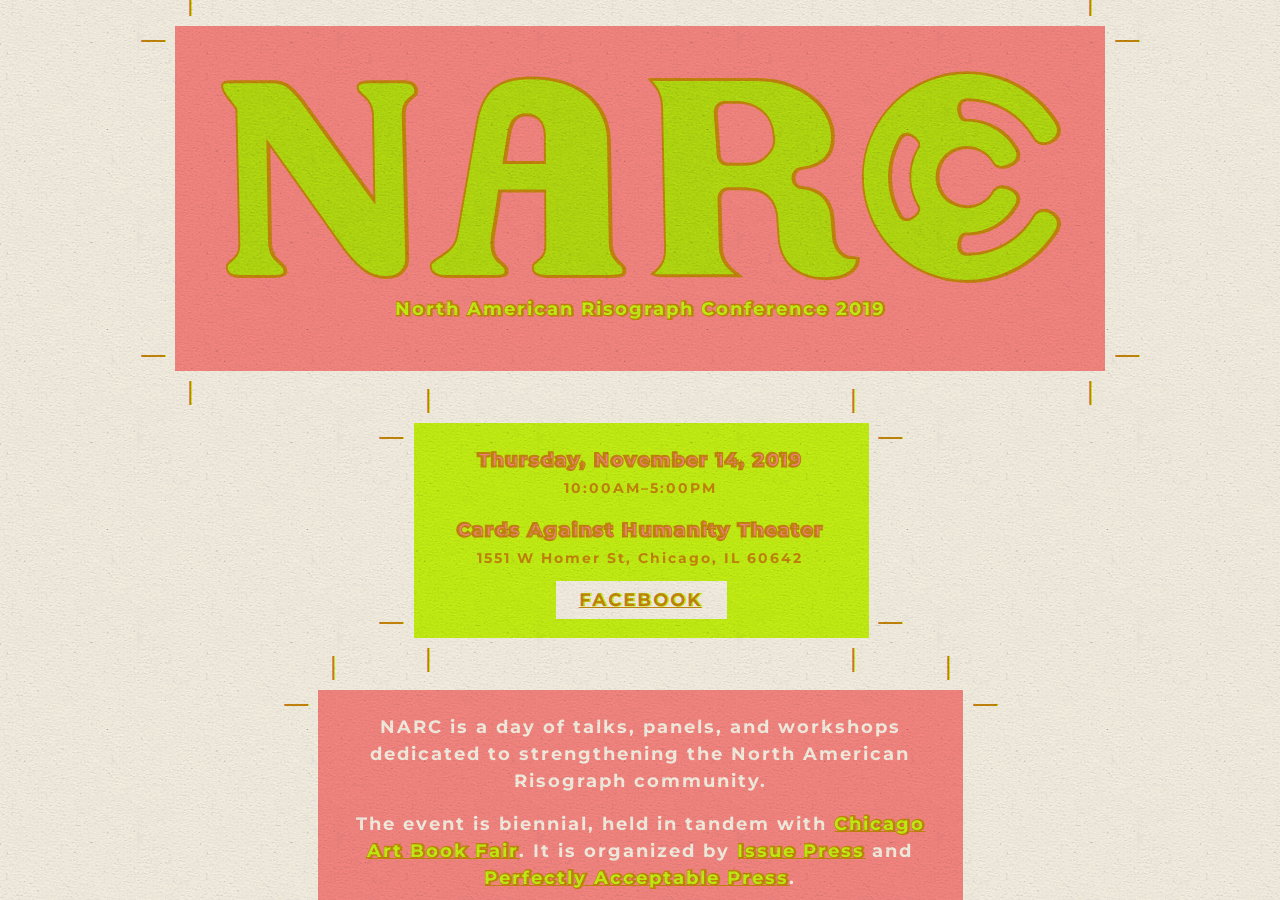
==== 2019/index.html @ 23b57535 "remove layer label" ====
<!DOCTYPE html>
<html lang="en">
  <head>

     <!-- Global site tag (gtag.js) - Google Analytics -->
    <script async src="https://www.googletagmanager.com/gtag/js?id=UA-108216337-1"></script>
    <script   src="https://code.jquery.com/jquery-3.4.1.slim.min.js"   integrity="sha256-pasqAKBDmFT4eHoN2ndd6lN370kFiGUFyTiUHWhU7k8="   crossorigin="anonymous"></script>
    <script>
      window.dataLayer = window.dataLayer || [];
      function gtag(){dataLayer.push(arguments);}
      gtag('js', new Date());

      gtag('config', 'UA-108216337-1');


      $(document).ready(function(){
        function moveYellow() {

            var leftPos = Math.floor(Math.random() * 4 - 2);
            var topPos = Math.floor(Math.random() *  4 - 2);

            $(".layer.yellow").css({ left: leftPos, top: topPos });
            // $(".layer.yellow .container").css({'transform' : 'rotate('+ ((topPos / leftPos) * .05)+'deg)'});

        };

        moveYellow();
        setInterval(moveYellow, 3500);

      });


    </script>


    <!-- Required meta tags -->
    <meta charset="utf-8">
    <meta name="viewport" content="width=device-width, initial-scale=1, shrink-to-fit=no">

    <title>NARC - North American Risograph Conference</title>
    <meta property="og:title" content="NARC - North American Risograph Conference 2019" />
    <meta property="og:type" content="website" />
    <meta property="og:url" content="http://risograph.org/" />
    <meta property="og:image" content="http://risograph.org/images/narc_fb_2019.jpg" />
    <meta property="og:description" content="NARC is a day of talks, panels, and workshops dedicated to strengthening the North American Risograph community." />
    <meta name="twitter:card" content="summary_large_image">
    <meta name="twitter:title" content="NARC - North American Risograph Conference 2019">
    <meta name="twitter:description" content="NARC is a day of talks, panels, and workshops dedicated to strengthening the North American Risograph community.">
    <meta name="twitter:image" content="http://risograph.org/images/narc_fb_2019.jpg">


    <link rel="icon" href="/favicon.ico" type="image/x-icon">
    <!-- Bootstrap CSS -->
    <link rel="stylesheet" href="https://maxcdn.bootstrapcdn.com/bootstrap/4.0.0-beta/css/bootstrap.min.css" integrity="sha384-/Y6pD6FV/Vv2HJnA6t+vslU6fwYXjCFtcEpHbNJ0lyAFsXTsjBbfaDjzALeQsN6M" crossorigin="anonymous">

    <link href="https://fonts.googleapis.com/css?family=Montserrat:400,800&display=swap" rel="stylesheet">

    <link rel="stylesheet" href="css/narc.css" />
  </head>
  <body>
    <div class="background">

      <div id="move" class="yellow layer text-yellow">
        <div class="container">

          <div class="row">
            <div class="box col-12 col-md-10 logo text-yellow text-stroke">
              <div class="inside text-yellow">
                <svg version="1.1" id="Layer_1" xmlns="http://www.w3.org/2000/svg" xmlns:xlink="http://www.w3.org/1999/xlink" x="0px" y="0px" viewBox="0 0 213.12 52.63" style="enable-background:new 0 0 213.12 52.63;" xml:space="preserve">
                  <title>NARC</title>
                    <g>
                      <path stroke-width="1.5" stroke-linecap="round" d="M157.68,46.17c-0.82-0.72-1.42-1.72-1.78-2.98c-0.12-0.41-0.2-0.94-0.28-1.69l-0.01-0.07l-0.31-4.04
                        c-0.07-1.01-0.2-1.84-0.38-2.46c-0.45-1.59-1.24-2.83-2.41-3.79c-1.19-0.98-2.81-1.57-4.82-1.74c-1.35-0.12-2.39-1.3-2.42-2.76
                        c-0.03-1.46,0.97-2.69,2.31-2.87c2.73-0.36,4.78-1.23,6.1-2.59c1.19-1.22,1.74-2.97,1.68-5.35c-0.02-0.91-0.16-1.82-0.41-2.73
                        c-0.58-2.05-1.71-3.93-3.35-5.59c-1.71-1.74-3.91-3.13-6.53-4.15c-2.67-1.04-5.66-1.57-8.88-1.57h-25.82c-0.24,0-0.45,0-0.64,0.01
                        c0.46,0.55,0.86,1.05,1.18,1.5c0.5,0.69,0.88,1.51,1.14,2.44c0.26,0.92,0.39,1.88,0.4,2.87l0.75,35.57
                        c0.07,1.83-0.19,3.26-0.81,4.36c-0.49,0.87-1.2,1.68-2.1,2.41c0.32,0.13,0.82,0.24,1.59,0.24h18.73c0.02,0,0.04,0,0.06,0
                        c-0.72-0.58-1.34-1.15-1.86-1.7c-0.82-0.88-1.42-1.94-1.77-3.16c-0.22-0.76-0.32-1.43-0.32-2.05l-0.36-12.41
                        c-0.02-0.76,0.25-1.51,0.74-2.05c0.49-0.55,1.18-0.86,1.89-0.86h3.34c2.21,0,4.55,0.38,5.91,1.16c1.58,0.92,2.68,2.4,3.25,4.39
                        c0.29,1,0.44,2.01,0.44,2.98l0.27,3.97c0.06,1.09,0.22,2.12,0.49,3.05c0.68,2.37,1.94,4.14,3.85,5.4c2.03,1.34,4.12,2.02,7,2.02
                        c2.28,0,4.09-0.32,5.39-0.95c1.14-0.55,1.92-1.19,2.32-1.9c0.33-0.58,0.47-1.12,0.45-1.67c-0.2-0.04-0.49-0.07-0.91-0.07
                        C159.64,47.34,158.55,46.93,157.68,46.17z M139.34,20.91c-1.37,1.68-3.49,2.53-6.27,2.53h-4.26c-1.4,0-2.55-1.17-2.63-2.67
                        l-0.78-10.9c-0.04-0.77,0.22-1.54,0.72-2.1c0.5-0.56,1.2-0.89,1.92-0.89h3.24c4.14,0,8.09,2.27,9.26,6.38
                        c0.24,0.86,0.42,1.99,0.54,3.47c0,0.04,0.01-1.59,0.01-1.55C141.25,18.79,140.68,19.27,139.34,20.91z" />
                      </g>
                      <g>
                      <path stroke-width="1.5" stroke-linecap="round" d="M45.89,2.37h-8.15c-1.58,0-2.33,0.19-2.68,0.35c-0.27,0.12-0.42,0.27-0.41,0.69l0,0.02l0,0.02c0,0,0,0.11,0.1,0.41
                        c0.04,0.14,0.23,0.54,1.08,1.28c0.56,0.48,1.04,0.96,1.43,1.43C37.67,7.1,38,7.75,38.23,8.51c0.16,0.52,0.26,1.14,0.33,1.92l0,0.03
                        l0,0.03l0.35,20.42l0.05,2.48l-1.52-1.93L19.82,7.08c-1.45-1.8-2.68-3.07-3.66-3.76c-0.9-0.63-2.07-0.95-3.49-0.95H1.6
                        c-1.15,0-1.44,0.29-1.51,0.38C-0.06,2.96,0.04,3.4,0.11,3.64c0.2,0.66,0.67,1.46,1.4,2.38l1.96,2.52l0.17,0.22l0.01,0.28
                        l0.77,34.18c0,1.35-0.2,2.34-0.61,3.04c-0.38,0.65-0.93,1.24-1.62,1.76c-0.48,0.38-0.72,0.65-0.84,0.8
                        c-0.09,0.12-0.14,0.35-0.14,0.65c0,0.02,0.01,0.15,0.12,0.52c0.1,0.34,0.41,1.38,2.87,1.38h8.15c1.58,0,2.33-0.19,2.68-0.35
                        c0.27-0.12,0.42-0.27,0.41-0.7l0-0.02l0-0.02c0,0,0-0.11-0.1-0.42c-0.04-0.13-0.23-0.53-1.08-1.28c-0.56-0.47-1.04-0.96-1.43-1.43
                        c-0.42-0.52-0.75-1.16-0.98-1.93c-0.17-0.56-0.28-1.22-0.34-1.94l0-0.02l0-0.02l-0.39-24.14l-0.04-2.53l1.53,1.99l18.57,26.07
                        c1.84,2.41,3.58,4.21,5.18,5.35c1.53,1.09,3.22,1.64,5.04,1.64c1.96,0,3.33-0.5,4.06-1.49c0.79-1.06,1.15-1.12,1.09-3.96
                        l-0.88-35.66c0-1.36,0.2-2.35,0.61-3.05c0.38-0.65,0.93-1.24,1.62-1.76c0.47-0.38,0.72-0.65,0.84-0.8
                        c0.09-0.12,0.14-0.35,0.14-0.65c0-0.02-0.01-0.15-0.12-0.52C48.65,3.41,48.34,2.37,45.89,2.37z" />
                      </g>
                      <g>
                      <path stroke-width="1.5" stroke-linecap="round" d="M189.7,6.23c0.04,0,0.09,0,0.13,0c0.08,0,0.15-0.01,0.23-0.01c3.53,0,7,0.92,10.02,2.67c1.52,0.88,2.93,1.96,4.19,3.22
                        c0.17,0.17,0.35,0.36,0.57,0.61c1,1.09,1.87,2.27,2.6,3.52l0,0.01l0,0.01c0.47,0.75,1.31,1.2,2.24,1.2c0.64,0,1.3-0.21,1.91-0.62
                        c1.44-0.96,1.87-2.23,1.25-3.67c-0.49-1.13-2.56-3.82-4.18-5.44c-4.97-4.97-11.57-7.7-18.6-7.7c-14.5,0-26.3,11.8-26.3,26.3
                        c0,14.5,11.8,26.3,26.3,26.3c7.03,0,13.63-2.74,18.6-7.7c1.62-1.62,3.69-4.31,4.18-5.44c0.63-1.44,0.2-2.71-1.25-3.67
                        c-0.6-0.4-1.26-0.62-1.91-0.62c-0.93,0-1.77,0.45-2.24,1.2l0,0.01l0,0.01c-0.73,1.25-1.6,2.43-2.59,3.51
                        c-0.23,0.26-0.41,0.45-0.58,0.62c-1.26,1.26-2.67,2.34-4.19,3.22c-3.02,1.75-6.49,2.67-10.02,2.67c-0.08,0-0.15,0-0.23-0.01
                        c-0.04,0-0.09,0-0.13,0c-0.73-0.13-2.31-0.69-2.04-3.13c0.28-2.51,1.58-2.78,2.12-2.78h0.07l0.01,0c0.06,0,0.11,0,0.17,0
                        c5.05,0,9.76-2.7,12.28-7.05c0.01-0.01,0.01-0.02,0.02-0.03c0.02-0.04,0.05-0.09,0.07-0.14l0.01-0.01l0.05-0.11
                        c0.23-0.48,0.85-2.13-1.04-3.2c-0.92-0.52-1.75-0.78-2.46-0.78c-0.88,0-1.58,0.39-2.02,1.14c-1.42,2.44-4.09,3.95-6.96,3.95
                        c-1.38,0-2.73-0.36-3.92-1.05c-1.84-1.06-3.16-2.78-3.71-4.84c-0.18-0.65-0.27-1.35-0.27-2.06c0-0.71,0.09-1.41,0.27-2.06
                        c0.55-2.06,1.87-3.78,3.71-4.84c1.18-0.68,2.54-1.05,3.92-1.05c2.87,0,5.54,1.51,6.96,3.95c0.44,0.74,1.13,1.14,2.02,1.14
                        c0.71,0,1.54-0.26,2.46-0.78c1.89-1.06,1.28-2.72,1.04-3.2l-0.05-0.11l-0.01-0.01c-0.02-0.05-0.05-0.09-0.08-0.14
                        c0-0.01-0.01-0.02-0.02-0.03c-2.53-4.35-7.23-7.05-12.28-7.05c-0.07,0-0.13,0-0.19,0c-0.02,0-0.03,0-0.05,0
                        c-0.55,0-1.84-0.27-2.13-2.78C187.38,6.91,188.97,6.36,189.7,6.23z M176.36,29.98c0.36,1.36,0.92,2.66,1.66,3.84
                        c0.24,0.58,0.35,1.72-1.44,3.04c-0.65,0.48-1.29,0.73-1.88,0.73c-1.11,0-1.79-0.84-1.91-1c-1.86-3.11-2.84-6.66-2.84-10.29
                        c0-3.62,0.98-7.18,2.84-10.29c0.11-0.15,0.8-1,1.91-1c0.6,0,1.23,0.24,1.88,0.73c1.79,1.32,1.68,2.47,1.44,3.04
                        c-0.74,1.19-1.3,2.48-1.66,3.84c-0.32,1.19-0.48,2.43-0.49,3.67C175.88,27.56,176.04,28.79,176.36,29.98z" />
                      </g>
                      <g>
                      <path stroke-width="1.5" stroke-linecap="round" d="M101.09,48.71l-0.08-0.06l-0.06-0.08c-0.02-0.02-0.11-0.13-0.4-0.41c-0.28-0.26-0.57-0.61-0.88-1.05
                        c-0.32-0.46-0.57-0.99-0.76-1.65c-0.22-0.74-0.33-1.49-0.33-2.23l-0.44-25.86c0-1.6-0.23-3.15-0.68-4.64
                        c-1.06-3.53-3.24-6.33-6.47-8.32c-3.28-2.02-7.43-3.04-12.34-3.04c-4.31,0-7.51,0.92-9.53,2.72c-2.03,1.81-3.41,4.84-4.1,8.99
                        l-4.88,28.09c-0.28,1.49-0.82,2.66-1.6,3.51c-0.74,0.8-1.75,1.58-3.1,2.4c-0.91,0.52-1.55,0.99-1.92,1.4
                        c-0.09,0.1-0.33,0.37-0.1,1.13c0.15,0.5,0.49,0.91,1.04,1.23c0.6,0.35,1.4,0.53,2.4,0.53h12.37c1.58,0,2.22-0.21,2.45-0.33
                        c0.12-0.06,0.33-0.17,0.31-0.76c-0.03-0.28-0.09-0.5-0.2-0.65c-0.11-0.15-0.36-0.43-0.88-0.88c-0.56-0.44-1.02-0.87-1.37-1.3
                        c-0.38-0.47-0.69-1.07-0.9-1.78c-0.36-1.2-0.39-2.77-0.08-4.79l0.72-4.35l0.12-0.71l0.88-5.92l0.06-0.38h12.22l0,0.38l0.04,5.92
                        l0,0.84l0.02,6.55c0.04,1.43-0.15,2.47-0.57,3.18c-0.39,0.66-0.97,1.25-1.72,1.78c-0.36,0.27-0.62,0.5-0.79,0.68
                        c-0.09,0.1-0.12,0.3-0.13,0.44l0,0.02l0,0.02c-0.03,0.24-0.01,0.45,0.04,0.64c0.12,0.39,0.4,0.7,0.88,0.94
                        c0.56,0.29,1.3,0.44,2.21,0.44h16.51c1.58,0,2.3-0.18,2.63-0.34c0.24-0.11,0.39-0.27,0.38-0.69c-0.02-0.44-0.05-0.56-0.05-0.57
                        C101.94,49.58,101.73,49.2,101.09,48.71z M71.38,22.97l1.17-7.34c0.33-2.01,0.85-3.4,1.61-4.24c0.8-0.89,1.93-1.34,3.36-1.34
                        c1.12,0,2.1,0.3,2.9,0.88c0.82,0.59,1.41,1.47,1.75,2.61c0.22,0.74,0.33,1.47,0.31,2.17l0.03,7.26H71.38z" />
                    </g>
               </svg>
               <br/>
               <p class="text-yellow text-stroke pt-3 mb-0">North American Risograph Conference 2019</p>
             </div>
            </div>
          </div>

          <div class="row">
            <div class="box bg-yellow text-white text-stroke small-stroke col-12 col-md-5">
              <div class="inside">
                <p>
                  Thursday, <span class="no-wrap">November 14,</span> 2019<br/>
                  <span class="small text-yellow">10:00AM–5:00PM</span>
                </p>
                <p>
                  Cards Against Humanity Theater<br/>
                  <span class="small text-yellow">1551 W Homer St, <span class="no-wrap">Chicago, IL 60642</span></span>
                </p>
                <p>
                  <a href="https://www.facebook.com/events/473247786643678/" class="block bg-white text-yellow py-2 px-4 mb-2">FACEBOOK</a>
                </p>
              </div>
            </div>
          </div>

          <div class="row">
            <div class="box text-white col-12 col-md-7">
              <div class="inside">
                <p>
                  NARC is a day of talks, panels, and workshops dedicated to strengthening the North American Risograph community.
                </p>
                <p>
                  The event is biennial, held in tandem with <a href="http://cabf.no-coast.org/" class="text-yellow text-stroke">Chicago Art Book Fair</a>. It is organized by <a href="https://issue.press" class="text-yellow text-stroke">Issue Press</a> and <a href="http://perfectly-acceptable.com" class="text-yellow text-stroke">Perfectly Acceptable Press</a>.
                </p>
              </div>
            </div>
          </div>

          <a name="schedule"></a>
          <div class="row schedule">
            <div class="box text-white col-12 col-md-6">
              <div class="inside">
              <h2 class="text-yellow font-weight-bold">SCHEDULE</h2>
              
              <div>
                10:00 AM – 10:15 AM
                <h3 class="text-yellow font-weight-bold"> Opening Remarks </h3>
                <a class="text-white" href="#matt">Matt Davis</a> <span class="text-white">&</span> <a class="text-white" href="#george">George Wietor</a>
              </div>
              
              <div>
                10:15 AM – 10:45 AM
                <h3 class="text-yellow font-weight-bold"> Flatlands Press </h3>
                <a class="text-white" href="#eric">Eric Von Haynes</a>
              </div>

              <div>
                10:45 AM – 11:15 AM
                <h3 class="text-yellow font-weight-bold"> Diskette Press </h3>
                <a class="text-white" href="#carta">Carta Monir</a>
              </div>
             
              <div>
                11:15 AM – 11:45 AM
                <h3 class="text-yellow font-weight-bold"> Martian Press </h3>
                <a class="text-white" href="#carta">Carta Monir</a>
              </div>
             
              <div>
                11:45 AM – 12:15 PM
                <h3 class="text-yellow font-weight-bold"> Shelf Shelf </h3>
                <a class="text-white" href="#lucas">Lucas Reif</a>
              </div>

              <div>
                12:15 AM – 1:30 PM
                <h3 class="text-yellow font-weight-bold"> – LUNCH BREAK – </h3>
              </div>

              <div>
                1:30 PM – 2:00 PM
                <h3 class="text-yellow font-weight-bold"> WORKSHOP </h3>
                PDF Workflows for <span class="no-wrap">Risograph Printing</span><br/>
                <a class="text-white" href="#george">George Wietor</a>
              </div>
              
              <div>
                2:00 PM – 2:30 PM
                <h3 class="text-yellow font-weight-bold"> Mega Press / <span class="no-wrap">SVA RisoLab</span> </h3>
                <a class="text-white" href="#pan">Panayiotis Terzis</a>
              </div>

              <div>
                2:30 PM – 3:00 PM
                <h3 class="text-yellow font-weight-bold"> Endless Editions / <span class="no-wrap">Robert Blackburn</span> <span class="no-wrap">Printmaking Workshop</span> </h3>
                <a class="text-white" href="#pj">Paul John</a>
              </div>

              <div>
                3:00 PM – 3:30 PM
                <h3 class="text-yellow font-weight-bold"> Space Cow Press </h3>
                <a class="text-white" href="georgy">Georgy Eleav</a>
              </div>

              <div>
                3:30 PM – 4:00 PM
                <h3 class="text-yellow font-weight-bold"> Hverdag Books / <span class="no-wrap">Norsk Risoforening</span> </h3>
                <a class="text-white" href="jessica">Jessica Williams-Holmberg</a>
              </div>

              <div>
                4:00 PM – 4:50 PM
                <h3 class="text-yellow font-weight-bold"> DISCUSSION </h3>
                <span class="text-white">Moderator:</span> <a class="text-white" href="#pj">Paul John</a>
              </div>

              <div >
                4:50 PM – 5:00 PM
                <h3 class="text-yellow font-weight-bold"> Closing Remarks </h3>
                <a class="text-white" href="#matt">Matt Davis</a> <span class="text-white">&</span> <a class="text-white" href="#george">George Wietor</a>
              </div>

            </div>
            </div>
          </div>

          <div class="row">
            <div class="box text-white col-12 col-md-5">
              <div class="inside">
              <h2 class="text-yellow font-weight-bold">PARTICIPANTS</h2>
            </div>
            </div>
          </div>
          
          <a name="matt"></a>
          <div class="row">
            <div class="box text-yellow text-stroke col-12 col-md-8">
              <div class="inside">

                  <h3 class="font-weight-bold">Matt Davis</h3>

                  <p>
                    <a href="https://www.perfectly-acceptable.com/" class="text-stroke" >Perfectly Acceptable Press</a>
                    <br/>
                    Chicago, IL, USA
                  </p>

                  <div class="photo" style="background-image:url('images/matt-yellow.jpg');"></div>

                  <p>
                    Matt Davis is the founder and director of Perfectly Acceptable Press, a Risograph print studio and publishing house in Chicago. Besides doing contract printing for artists all over North America, Perfectly Acceptable publishes 8-10 titles per year spanning the genres of comics, artist books, and essay with an emphasis on narrative and craft.
                  </p>
                  <p>
                    Matt is the co-organizer of NARC along with George Wietor.
                  </p>

              </div>
            </div>
          </div>

          <a name="georgy"></a>
          <div class="row">
            <div class="box bg-yellow text-transparent col-12 col-md-7">
              <div class="inside">

                  <h3 class="font-weight-bold text-white">Georgy Eleav</h3>
                  <p>
                    <a href="https://www.facebook.com/spacecowpress/">Space Cow Press></a>
                    <br>
                    Tyumen, Siberia, Russia
                  </p>

                  <div class="photo" style="background-image:url('images/georgy-yellow.jpg');"></div>

                  <p>
                    I'm a cartoonist and publisher of Space Cow Press, a Siberian-based art community founded in 2014. Along with publishing zines and comics I organize Comic Arts Tyumen independent comics festival and summer school for young artists (since 2018), do diary comics strips and host comics workshops for kids and adults.              
                  </p>

              </div>
            </div>
          </div>

          <a name="steph"></a>
          <div class="row">
            <div class="box text-yellow text-stroke col-12 col-md-8">
              <div class="inside">
                  <h3 class="font-weight-bold">Stephanie Lane Gage</h3>

                  <p>
                    <a href="https://www.martian.press/">Martian Press</a>
                    <br>
                    Los Angeles, CA, USA
                  </p>

                  <div class="photo" style="background-image:url('images/steph-yellow.jpg');"></div>

                  <p>
                    Stephanie Lane Gage is an artist, graphic designer, printmaker and writer. She received her BFA from the Milwaukee Institute of Art and Design in 2015 and founded Martian Press later that year. Martian Press aims to publish art and writing by primarily queer makers, with a thematic focus in science fiction and works of a speculative nature. She relocated from Milwaukee to Los Angeles in 2017, where she is now based.
                  </p>

              </div>
            </div>
          </div>

          <a name="eric"></a>
          <div class="row">
            <div class="box bg-yellow text-transparent col-12 col-md-7">
              <div class="inside">

                  <h3 class="font-weight-bold text-white">Eric Von Haynes</h3>

                  <p>
                    <a href="https://www.flatlandspress.com/">Flatlands Press</a>
                    <br>
                    Chicago, IL, USA
                  </p>

                  <div class="photo" style="background-image:url('images/eric-yellow.jpg');"></div>

                  <p>
                    Eric Von Haynes founded Flatlands in 2007, focused on producing publications and other printed ephemera for artists worldwide.
                  </p>

                  <p>
                    Flatlands aims to be a community-minded space for artists to create, inspire and share ideas. Flatlands Press is a proud operator of a EZ590.
                  </p>

              </div>
            </div>
          </div>

          <a name="pj"></a>
          <div class="row">
            <div class="box text-yellow text-stroke col-12 col-md-8">
              <div class="inside">
                  <h3 class="font-weight-bold">Paul John</h3>

                  <p>
                    <a href="http://www.endlesseditions.com/">Endless Editions</a> / <a href="https://www.rbpmw-efanyc.org/">Robert Blackburn Printmaking Workshop</a>
                    <br>
                    New York, NY, USA
                  </p>

                  <div class="photo" style="background-image:url('images/pj-yellow.jpg');"></div>

                  <p class="text-transparent">
                    Paul John is the Risograph Studio Manager at the Robert Blackburn Printmaking Workshop where he also teaches. In addition to RBPMW he has taught and lectured on printmaking at The Metropolitan Museum of Art, the Museum of Art and Design, the Queens Museum of Art, IPCNY, Pioneer Works, and at many other institutions and venues. He is the co-founder of Endless Editions, a publishing and curatorial initiative whose mission is to produce and disseminate books and prints by underrepresented and emerging artists, and whose books are in the collections of many major museums. Endless Editions participates in all major artbook fairs and organizes the annual Brooklyn Art Book Fair at McCarren Park Play Center. Paul received his MFA in printmaking and his BA in Philosophy.
                  </p>
              </div>
            </div>
          </div>

          <a name="carta"></a>
          <div class="row">
            <div class="box bg-yellow text-transparent col-12 col-md-7">
              <div class="inside">
                  <h3 class="font-weight-bold text-white">Carta Monir</h3>

                  <p>
                    <a href="https://diskettepress.com/">Diskette Press</a>
                    <br/>
                    Ann Arbor, MI, USA
                  </p>


                  <div class="photo" style="background-image:url('images/carta-yellow.jpg');"></div>

                  <p class="">
                    Carta Monir is an award-winning cartoonist and publisher living in Ann Arbor, Michigan. Her own independent research suggests that she may have been the first cartoonist to ever have sex.
                  </p>
              </div>
            </div>
          </div>

          <a name="lucas"></a>
          <div class="row">
            <div class="box text-yellow text-stroke col-12 col-md-8">
              <div class="inside">
                  <h3 class="font-weight-bold">Lucas Reif</h3>

                  <p>
                    <a href="https://shelfshelf.store/">Shelf Shelf</a>
                    <br/>
                    Chicago, IL, USA
                  </p>

                  <div class="photo" style="background-image:url('images/lucas-yellow.jpg');background-color: rgba(251,248,230,1);"></div>

                  <p>
          					Lucas Reif is a designer, printer, and publisher. He is a co-operator of the Chicago-based publishing imprint and collaborative design practice Shelf Shelf. Reif is a BFA candidate at the School of the Art Institute of Chicago.
                  </p>
                  <p>
          					Drawing from the writings of John Z. Komurki, Steven Shaviro, and Mark Fisher, Reif’s in-progress study, On the Commercial Subsumption of Subcultural Print, attempts to locate the Risograph print within a post-digital production landscape, specifically at a pivotal opening between subcultural publishing and commercial-corporate subsumption. Reif’s work here comprises an initial aesthetic analysis and a consideration of the Risograph’s “virtuous” refashioning at the hands of Facebook and Urban Outfitters.
          				</p>
              </div>
            </div>
          </div>

          <a name="pan"></a>
          <div class="row">
            <div class="box bg-yellow text-transparent col-12 col-md-7">
              <div class="inside">
                  <h3 class="font-weight-bold text-white">Panayiotis Terzis</h3>

                  <p>
                    <a href="http://www.mega-press.us/">Mega Press</a> / <a href="https://risolab.sva.edu/">SVA RisoLab</a>
                    <br/>
                    New York, NY, USA
                  </p>

                  <div class="photo" style="background-image:url('images/pan-yellow.jpg')"></div>

                  <p class="">
                    Panayiotis Terzis is an artist, printer and publisher based in New York City. Born in Greece and relocated to the United States at an early age, he is a citizen of both nations but knows that his corporeal vessel belongs to the universe. His work has been published by Nieves, Fantagraphics, Landfill Editions, Vice Magazine, and other platforms, and has been exhibited widely across the US and globally including at the Elizabeth Foundation, Printed Matter Inc., the Swiss Institute, the Pera Museum (Istanbul), Andreas Melas Presents (Athens, Greece) and the Greek Consulate in New York. He has worked as an illustrator and textile designer with brands and labels such as American Apparel, Digitaria, Lurid Records, and others. Terzis is also the founder of the Risograph publishing platform Mega Press. His artist books, zines and print editions are held in the permanent collection of the MoMA Library, the Brooklyn Museum, the New York Public Library and the collection of Stanford University among others. He teaches printmaking and Risograph printing at the School of Visual Arts and Parsons in New York City, and is a co-founder of the SVA RisoLAB.
                  </p>
                  <p>
                    Mega Press is an evolving Risograph publishing platform dedicated to showcasing dynamic and unique content that looks towards the tides of the future while marinating the detritus of the past in the turbulence of our present moment. Previous editions include Trapper Keeper Vols. 1-6 (2014-2018), Megalith vols. 3-5 by Panayiotis Terzis (2016-2018), Sabre by Antoine Orand (2018), Orkness by Theo Triantafilidis (2018), Changes by Zebadiah Keneally (2018) and Lonely One Home by Ben Mendelewicz (2014).
                  </p>
              </div>
            </div>
          </div>

          <a name="george"></a>
          <div class="row">
            <div class="box text-yellow text-stroke col-12 col-md-8">
              <div class="inside">
                  <h3 class="font-weight-bold">George Wietor</h3>
                  
                  <p>
                    <a href="https://issue.press">Issue Press</a> / <a href="http://stencil.wiki">stencil.wiki</a>
                    <br/>
                    Grand Rapids, MI, USA
                  </p>
                  
                  <div class="photo" style="background-image:url('images/george-yellow.jpg')"></div>

                  <p>
                    Issue Press is a small independent publishing and curatorial project initiated in 2010. It is run in Wietor's spare time and operates with a elastic publishing mandate, primarily concerned with works that trade in humor, history, and exploration of place.
                  </p>
                  <p>
                    In addition to Issue Press, George runs stencil.wiki, an open platform for sharing information about Risograph printing and is, along with Matt Davis, the co-organizer of NARC.
                  </p>

              </div>
            </div>
          </div>

          <a name="jessica"></a>
          <div class="row">
            <div class="box bg-yellow text-transparent col-12 col-md-7">
              <div class="inside">
                  
                  <h3 class="font-weight-bold text-white">Jessica Williams-Holmberg</h3>
                  
                  <p>
                    <a href="http://www.hverdagbooks.com/">Hverdag Books</a> / <a href="http://risoforening.no/">Norsk Risoforening</a>
                    <br/>
                    Oslo, Norway
                  </p>

                  <div class="photo" style="background-image:url('images/jessica-yellow.jpg')"></div>

                  <p class="">
                     Jessica Williams-Holmberg  is an Oslo-based artist and publisher. She started working with Riso in 2011 and was key to the establishment of the Self-Publishing Workshop at the Oslo National Academy of the Arts. Between 2011 and 2014, she was the driving force behind NSEW Press and since 2016 has run the publisher and Risograph studio Hverdag Books. In 2018, she co-founded Norsk Risoforening (Norwegian Risograph Society) along with Ann-Kristin Stølan and Benjamin Hickeither.
                  </p>
                  <p class="">
                    As an artist, she has exhibited widely and her working methods are like those of a hunter/gatherer—which is a nice way of saying she often works with trash. Everything from institutional language, mass-produced consumer goods, internet scraps, and physical debris finds its way into her work. She is also an avid collaborator, often involving others in her works. The machines that have passed through her studios in chronological order: RZ220, MZ790, CV3230.
                  </p>
              </div>
            </div>
          </div>

          <a name="about"></a>
          <div class="row">
            <div class="box text-white col-12 col-md-6">
              <div class="inside">
                <h2 class="text-yellow font-weight-bold">ABOUT</h2>
                
                <p>
                  NARC is co-organized by <a class="text-white" href="https://issue.press">Issue Press</a> and <a class="text-white" href="">Perfectly Acceptable</a>. This is it's second iteration.
                </p>
                <p>
                  Thank you to <a class="text-white" href="http://cabf.no-coast.org/">Chicago Art Book Fair</a> and <a class="text-white" href="https://designchicago.org/">Chicago Design Museum</a> for assistance and an especially immense gratitute to to <a class="text-white" href="https://cardsagainsthumanity.com/">Cards Against Humanity</a> for the incredibly gracious use of space.
                </p>

                <p>
                  2019 logo by <a class="text-white" href="https://www.instagram.com/fealtyonline/">Jim O'Boyle</a>. Thanks, Jim! 
                </p>

              </div>
            </div>
          </div>



        </div>
      </div> <!-- /YELLOW LAYER -->

      <div class="coral layer text-coral">
        <div class="container">

          <div class="row">
            <div class="box bg-coral col-12 col-md-10 logo text-white">
              <div class="inside">
                <svg version="1.1" id="Layer_1" xmlns="http://www.w3.org/2000/svg" xmlns:xlink="http://www.w3.org/1999/xlink" x="0px" y="0px" viewBox="0 0 213.12 52.63" style="enable-background:new 0 0 213.12 52.63;" xml:space="preserve">


                <defs>
                  <pattern id="image" x="0" y="0" patternUnits="userSpaceOnUse" height="50" width="50">
                    <rect height="200" width="200" fill="#fbfae6" style="stroke:none;"/>
                    <image height="50" width="50" xlink:href="images/beige-paper.png" style="stroke:none;"></image>
                  </pattern>
                </defs>

                  <title>NARC</title>
                    <g>
                      <path d="M157.68,46.17c-0.82-0.72-1.42-1.72-1.78-2.98c-0.12-0.41-0.2-0.94-0.28-1.69l-0.01-0.07l-0.31-4.04
                        c-0.07-1.01-0.2-1.84-0.38-2.46c-0.45-1.59-1.24-2.83-2.41-3.79c-1.19-0.98-2.81-1.57-4.82-1.74c-1.35-0.12-2.39-1.3-2.42-2.76
                        c-0.03-1.46,0.97-2.69,2.31-2.87c2.73-0.36,4.78-1.23,6.1-2.59c1.19-1.22,1.74-2.97,1.68-5.35c-0.02-0.91-0.16-1.82-0.41-2.73
                        c-0.58-2.05-1.71-3.93-3.35-5.59c-1.71-1.74-3.91-3.13-6.53-4.15c-2.67-1.04-5.66-1.57-8.88-1.57h-25.82c-0.24,0-0.45,0-0.64,0.01
                        c0.46,0.55,0.86,1.05,1.18,1.5c0.5,0.69,0.88,1.51,1.14,2.44c0.26,0.92,0.39,1.88,0.4,2.87l0.75,35.57
                        c0.07,1.83-0.19,3.26-0.81,4.36c-0.49,0.87-1.2,1.68-2.1,2.41c0.32,0.13,0.82,0.24,1.59,0.24h18.73c0.02,0,0.04,0,0.06,0
                        c-0.72-0.58-1.34-1.15-1.86-1.7c-0.82-0.88-1.42-1.94-1.77-3.16c-0.22-0.76-0.32-1.43-0.32-2.05l-0.36-12.41
                        c-0.02-0.76,0.25-1.51,0.74-2.05c0.49-0.55,1.18-0.86,1.89-0.86h3.34c2.21,0,4.55,0.38,5.91,1.16c1.58,0.92,2.68,2.4,3.25,4.39
                        c0.29,1,0.44,2.01,0.44,2.98l0.27,3.97c0.06,1.09,0.22,2.12,0.49,3.05c0.68,2.37,1.94,4.14,3.85,5.4c2.03,1.34,4.12,2.02,7,2.02
                        c2.28,0,4.09-0.32,5.39-0.95c1.14-0.55,1.92-1.19,2.32-1.9c0.33-0.58,0.47-1.12,0.45-1.67c-0.2-0.04-0.49-0.07-0.91-0.07
                        C159.64,47.34,158.55,46.93,157.68,46.17z M139.34,20.91c-1.37,1.68-3.49,2.53-6.27,2.53h-4.26c-1.4,0-2.55-1.17-2.63-2.67
                        l-0.78-10.9c-0.04-0.77,0.22-1.54,0.72-2.1c0.5-0.56,1.2-0.89,1.92-0.89h3.24c4.14,0,8.09,2.27,9.26,6.38
                        c0.24,0.86,0.42,1.99,0.54,3.47c0,0.04,0.01-1.59,0.01-1.55C141.25,18.79,140.68,19.27,139.34,20.91z" fill="url(#image)"/>
                      </g>
                      <g>
                      <path d="M45.89,2.37h-8.15c-1.58,0-2.33,0.19-2.68,0.35c-0.27,0.12-0.42,0.27-0.41,0.69l0,0.02l0,0.02c0,0,0,0.11,0.1,0.41
                        c0.04,0.14,0.23,0.54,1.08,1.28c0.56,0.48,1.04,0.96,1.43,1.43C37.67,7.1,38,7.75,38.23,8.51c0.16,0.52,0.26,1.14,0.33,1.92l0,0.03
                        l0,0.03l0.35,20.42l0.05,2.48l-1.52-1.93L19.82,7.08c-1.45-1.8-2.68-3.07-3.66-3.76c-0.9-0.63-2.07-0.95-3.49-0.95H1.6
                        c-1.15,0-1.44,0.29-1.51,0.38C-0.06,2.96,0.04,3.4,0.11,3.64c0.2,0.66,0.67,1.46,1.4,2.38l1.96,2.52l0.17,0.22l0.01,0.28
                        l0.77,34.18c0,1.35-0.2,2.34-0.61,3.04c-0.38,0.65-0.93,1.24-1.62,1.76c-0.48,0.38-0.72,0.65-0.84,0.8
                        c-0.09,0.12-0.14,0.35-0.14,0.65c0,0.02,0.01,0.15,0.12,0.52c0.1,0.34,0.41,1.38,2.87,1.38h8.15c1.58,0,2.33-0.19,2.68-0.35
                        c0.27-0.12,0.42-0.27,0.41-0.7l0-0.02l0-0.02c0,0,0-0.11-0.1-0.42c-0.04-0.13-0.23-0.53-1.08-1.28c-0.56-0.47-1.04-0.96-1.43-1.43
                        c-0.42-0.52-0.75-1.16-0.98-1.93c-0.17-0.56-0.28-1.22-0.34-1.94l0-0.02l0-0.02l-0.39-24.14l-0.04-2.53l1.53,1.99l18.57,26.07
                        c1.84,2.41,3.58,4.21,5.18,5.35c1.53,1.09,3.22,1.64,5.04,1.64c1.96,0,3.33-0.5,4.06-1.49c0.79-1.06,1.15-1.12,1.09-3.96
                        l-0.88-35.66c0-1.36,0.2-2.35,0.61-3.05c0.38-0.65,0.93-1.24,1.62-1.76c0.47-0.38,0.72-0.65,0.84-0.8
                        c0.09-0.12,0.14-0.35,0.14-0.65c0-0.02-0.01-0.15-0.12-0.52C48.65,3.41,48.34,2.37,45.89,2.37z" fill="url(#image)"/>
                      </g>
                      <g>
                      <path d="M189.7,6.23c0.04,0,0.09,0,0.13,0c0.08,0,0.15-0.01,0.23-0.01c3.53,0,7,0.92,10.02,2.67c1.52,0.88,2.93,1.96,4.19,3.22
                        c0.17,0.17,0.35,0.36,0.57,0.61c1,1.09,1.87,2.27,2.6,3.52l0,0.01l0,0.01c0.47,0.75,1.31,1.2,2.24,1.2c0.64,0,1.3-0.21,1.91-0.62
                        c1.44-0.96,1.87-2.23,1.25-3.67c-0.49-1.13-2.56-3.82-4.18-5.44c-4.97-4.97-11.57-7.7-18.6-7.7c-14.5,0-26.3,11.8-26.3,26.3
                        c0,14.5,11.8,26.3,26.3,26.3c7.03,0,13.63-2.74,18.6-7.7c1.62-1.62,3.69-4.31,4.18-5.44c0.63-1.44,0.2-2.71-1.25-3.67
                        c-0.6-0.4-1.26-0.62-1.91-0.62c-0.93,0-1.77,0.45-2.24,1.2l0,0.01l0,0.01c-0.73,1.25-1.6,2.43-2.59,3.51
                        c-0.23,0.26-0.41,0.45-0.58,0.62c-1.26,1.26-2.67,2.34-4.19,3.22c-3.02,1.75-6.49,2.67-10.02,2.67c-0.08,0-0.15,0-0.23-0.01
                        c-0.04,0-0.09,0-0.13,0c-0.73-0.13-2.31-0.69-2.04-3.13c0.28-2.51,1.58-2.78,2.12-2.78h0.07l0.01,0c0.06,0,0.11,0,0.17,0
                        c5.05,0,9.76-2.7,12.28-7.05c0.01-0.01,0.01-0.02,0.02-0.03c0.02-0.04,0.05-0.09,0.07-0.14l0.01-0.01l0.05-0.11
                        c0.23-0.48,0.85-2.13-1.04-3.2c-0.92-0.52-1.75-0.78-2.46-0.78c-0.88,0-1.58,0.39-2.02,1.14c-1.42,2.44-4.09,3.95-6.96,3.95
                        c-1.38,0-2.73-0.36-3.92-1.05c-1.84-1.06-3.16-2.78-3.71-4.84c-0.18-0.65-0.27-1.35-0.27-2.06c0-0.71,0.09-1.41,0.27-2.06
                        c0.55-2.06,1.87-3.78,3.71-4.84c1.18-0.68,2.54-1.05,3.92-1.05c2.87,0,5.54,1.51,6.96,3.95c0.44,0.74,1.13,1.14,2.02,1.14
                        c0.71,0,1.54-0.26,2.46-0.78c1.89-1.06,1.28-2.72,1.04-3.2l-0.05-0.11l-0.01-0.01c-0.02-0.05-0.05-0.09-0.08-0.14
                        c0-0.01-0.01-0.02-0.02-0.03c-2.53-4.35-7.23-7.05-12.28-7.05c-0.07,0-0.13,0-0.19,0c-0.02,0-0.03,0-0.05,0
                        c-0.55,0-1.84-0.27-2.13-2.78C187.38,6.91,188.97,6.36,189.7,6.23z M176.36,29.98c0.36,1.36,0.92,2.66,1.66,3.84
                        c0.24,0.58,0.35,1.72-1.44,3.04c-0.65,0.48-1.29,0.73-1.88,0.73c-1.11,0-1.79-0.84-1.91-1c-1.86-3.11-2.84-6.66-2.84-10.29
                        c0-3.62,0.98-7.18,2.84-10.29c0.11-0.15,0.8-1,1.91-1c0.6,0,1.23,0.24,1.88,0.73c1.79,1.32,1.68,2.47,1.44,3.04
                        c-0.74,1.19-1.3,2.48-1.66,3.84c-0.32,1.19-0.48,2.43-0.49,3.67C175.88,27.56,176.04,28.79,176.36,29.98z" fill="url(#image)"/>
                      </g>
                      <g>
                      <path d="M101.09,48.71l-0.08-0.06l-0.06-0.08c-0.02-0.02-0.11-0.13-0.4-0.41c-0.28-0.26-0.57-0.61-0.88-1.05
                        c-0.32-0.46-0.57-0.99-0.76-1.65c-0.22-0.74-0.33-1.49-0.33-2.23l-0.44-25.86c0-1.6-0.23-3.15-0.68-4.64
                        c-1.06-3.53-3.24-6.33-6.47-8.32c-3.28-2.02-7.43-3.04-12.34-3.04c-4.31,0-7.51,0.92-9.53,2.72c-2.03,1.81-3.41,4.84-4.1,8.99
                        l-4.88,28.09c-0.28,1.49-0.82,2.66-1.6,3.51c-0.74,0.8-1.75,1.58-3.1,2.4c-0.91,0.52-1.55,0.99-1.92,1.4
                        c-0.09,0.1-0.33,0.37-0.1,1.13c0.15,0.5,0.49,0.91,1.04,1.23c0.6,0.35,1.4,0.53,2.4,0.53h12.37c1.58,0,2.22-0.21,2.45-0.33
                        c0.12-0.06,0.33-0.17,0.31-0.76c-0.03-0.28-0.09-0.5-0.2-0.65c-0.11-0.15-0.36-0.43-0.88-0.88c-0.56-0.44-1.02-0.87-1.37-1.3
                        c-0.38-0.47-0.69-1.07-0.9-1.78c-0.36-1.2-0.39-2.77-0.08-4.79l0.72-4.35l0.12-0.71l0.88-5.92l0.06-0.38h12.22l0,0.38l0.04,5.92
                        l0,0.84l0.02,6.55c0.04,1.43-0.15,2.47-0.57,3.18c-0.39,0.66-0.97,1.25-1.72,1.78c-0.36,0.27-0.62,0.5-0.79,0.68
                        c-0.09,0.1-0.12,0.3-0.13,0.44l0,0.02l0,0.02c-0.03,0.24-0.01,0.45,0.04,0.64c0.12,0.39,0.4,0.7,0.88,0.94
                        c0.56,0.29,1.3,0.44,2.21,0.44h16.51c1.58,0,2.3-0.18,2.63-0.34c0.24-0.11,0.39-0.27,0.38-0.69c-0.02-0.44-0.05-0.56-0.05-0.57
                        C101.94,49.58,101.73,49.2,101.09,48.71z M71.38,22.97l1.17-7.34c0.33-2.01,0.85-3.4,1.61-4.24c0.8-0.89,1.93-1.34,3.36-1.34
                        c1.12,0,2.1,0.3,2.9,0.88c0.82,0.59,1.41,1.47,1.75,2.61c0.22,0.74,0.33,1.47,0.31,2.17l0.03,7.26H71.38z" fill="url(#image)"/>
                    </g>
               </svg>
               <br/>
               <p class="text-white pt-3 mb-0">North American Risograph Conference 2019</p>
             </div>
            </div>
          </div>

          <div class="row">
            <div class="box bg-paper text-coral col-12 col-md-5">
              <div class="inside">
                <p class="text-stroke">
                  Thursday, <span class="no-wrap">November 14,</span> 2019<br/>
                  <span class="small font-weight-bold no-stroke">10:00AM–5:00PM</span>
                </p>
                <p class="text-stroke">
                  Cards Against Humanity Theater<br/>
                  <span class="small font-weight-bold no-stroke">1551 W Homer St, <span class="no-wrap">Chicago, IL 60642</span></span>
                </p>
                <p>
                  <a href="https://facebook.com" class="block bg-paper text-coral py-2 px-4 mb-2">FACEBOOK</a>
                </p>
              </div>
            </div>
          </div>

        <div class="row">
            <div class="box bg-coral text-white col-12 col-md-7">
              <div class="inside">
                <p>
                  NARC is a day of talks, panels, and workshops dedicated to strengthening the North American Risograph community.
                </p>
                <p>
                  The event is biennial, held in tandem with Chicago Art <span class="no-wrap">Book Fair</span>. It is organized by Issue Press and Perfectly Acceptable Press.
                </p>
              </div>
            </div>
        </div>

        <div class="row schedule">
          <div class="box bg-paper text-coral col-12 col-md-6">
            <div class="inside">
            <h2 class="text-coral font-weight-bold">SCHEDULE</h2>
              
              <div >
                10:00 AM – 10:15 AM
                <h3 class="font-weight-bold"> Opening Remarks </h3>
                <a href="#matt">Matt Davis</a> & <a href="#george">George Wietor</a>
              </div>
              
              <div>
                10:15 AM – 10:45 AM
                <h3 class="font-weight-bold"> Flatlands Press </h3>
                <a href="#eric">Eric Von Haynes</a>
              </div>

              <div>
                10:45 AM – 11:15 AM
                <h3 class="font-weight-bold"> Diskette Press </h3>
                <a href="#carta">Carta Monir</a>
              </div>
             
              <div>
                11:15 AM – 11:45 AM
                <h3 class="font-weight-bold"> Martian Press </h3>
                <a href="#carta">Carta Monir</a>
              </div>
             
              <div>
                11:45 AM – 12:15 AM
                <h3 class="font-weight-bold"> Shelf Shelf </h3>
                <a href="#lucas">Lucas Reif</a>
              </div>

              <div>
                12:15 AM – 1:30 PM
                <h3 class="font-weight-bold"> – LUNCH BREAK – </h3>
              </div>

              <div>
                1:30 PM – 2:00 PM
                <h3 class="font-weight-bold"> WORKSHOP </h3>
                PDF Workflows for <span class="no-wrap">Risograph Printing</span><br/>
                <a href="#george">George Wietor</a>
              </div>
              
              <div>
                2:00 PM – 2:30 PM
                <h3 class="font-weight-bold"> Mega Press / <span class="no-wrap">SVA RisoLab</span> </h3>
                <a href="#pan">Panayiotis Terzis</a>
              </div>
              
              <div>
                2:30 PM – 3:00 PM
                <h3 class="font-weight-bold"> Endless Editions / <span class="no-wrap">Robert Blackburn</span> <span class="no-wrap">Printmaking Workshop</span> </h3>
                <a href="#pj">Paul John</a>
              </div>

              <div>
                3:00 PM – 3:30 PM
                <h3 class="font-weight-bold"> Space Cow Press </h3>
                <a href="georgy">Georgy Eleav</a>
              </div>

              <div>
                3:30 PM – 4:00 PM
                <h3 class="font-weight-bold"> Hverdag Books / <span class="no-wrap">Norsk Risoforening</span> </h3>
                <a href="jessica">Jessica Williams-Holmberg</a>
              </div>

              <div>
                4:00 PM – 4:50 PM
                <h3 class="font-weight-bold"> DISCUSSION </h3>
                Moderator: <a href="#pj">Paul John</a>
              </div>

              <div >
                4:50 PM – 5:00 PM
                <h3 class="font-weight-bold"> Closing Remarks </h3>
                <a href="#matt">Matt Davis</a> & <a href="#george">George Wietor</a>
              </div>


            </div>
          </div>
        </div>

          <div class="row">
            <div class="box bg-paper text-coral col-12 col-md-5">
              <div class="inside">
              <h2 class="text-coral font-weight-bold">PARTICIPANTS</h2>
            </div>
            </div>
          </div>

          <div class="row">
            <div class="box bg-coral text-paper col-12 col-md-8">
              <div class="inside">
                  <h3 class="font-weight-bold">Matt Davis</h3>

                  <p>
                    Perfectly Acceptable Press
                    <br/>
                    Chicago, IL, USA
                  </p>

                  <div class="photo" style="background-image:url('images/matt-coral.jpg');"></div>

                  <p>
                    Matt Davis is the founder and director of Perfectly Acceptable Press, a Risograph print studio and publishing house in Chicago. Besides doing contract printing for artists all over North America, Perfectly Acceptable publishes 8-10 titles per year spanning the genres of comics, artist books, and essay with an emphasis on narrative and craft.
                  </p>
                  <p>
                    Matt is the co-organizer of NARC along with George Wietor.
                  </p>
              </div>
            </div>
          </div>


          <div class="row">
            <div class="box bg-paper text-coral col-12 col-md-7">
              <div class="inside">
                  
                  <h3 class="font-weight-bold text-stroke">Georgy Eleav</h3>
                  
                  <p>
                    <span class="underline">Space Cow Press</span>
                    <br>
                    Tyumen, Siberia, Russia
                  </p>
                  
                  <div class="photo bg-paper" style="background-image:url('images/georgy-coral.jpg');background-color: rgba(251,248,230,1);"></div>

                  <p>
                    I'm a cartoonist and publisher of Space Cow Press, a Siberian-based art community founded in 2014. Along with publishing zines and comics I organize Comic Arts Tyumen independent comics festival and summer school for young artists (since 2018), do diary comics strips and host comics workshops for kids and adults.              
                  </p>

              </div>
            </div>
          </div>

          <div class="row">
            <div class="box bg-coral text-paper col-12 col-md-8">
              <div class="inside">

                  <h3 class="font-weight-bold">Stephanie Lane Gage</h3>

                  <p>
                    Martian Press
                    <br>
                    Los Angeles, CA, USA
                  </p>

                  <div class="photo" style="background-image:url('images/steph-coral.jpg');"></div>

                  <p>
                    Stephanie Lane Gage is an artist, graphic designer, printmaker and writer. She received her BFA from the Milwaukee Institute of Art and Design in 2015 and founded Martian Press later that year. Martian Press aims to publish art and writing by primarily queer makers, with a thematic focus in science fiction and works of a speculative nature. She relocated from Milwaukee to Los Angeles in 2017, where she is now based.
                  </p>

              </div>
            </div>
          </div>

          <div class="row">
            <div class="box bg-paper text-coral col-12 col-md-7">
              <div class="inside">
                  <h3 class="font-weight-bold text-stroke">Eric Von Haynes</h3>

                  <p>
                    <span class="underline">Flatlands Press</span>
                    <br>
                    Chicago, IL, USA
                  </p>

                  <div class="photo bg-paper" style="background-image:url('images/eric-coral.jpg');background-color: rgba(251,248,230,1);"></div>

                  <p class="">
                    Eric Von Haynes founded Flatlands in 2007, focused on producing publications and other printed ephemera for artists worldwide.
                  </p>
                  <p class="">
                    Flatlands aims to be a community-minded space for artists to create, inspire and share ideas. Flatlands Press is a proud operator of a EZ590.
                  </p>
              </div>
            </div>
          </div>

          <div class="row">
            <div class="box bg-coral text-paper col-12 col-md-8">
              <div class="inside">
                  <h3 class="font-weight-bold">Paul John</h3>

                  <p>
                    Endless Editions / Robert Blackburn Printmaking Workshop
                    <br>
                    New York, NY, USA
                  </p>

                  <div class="photo" style="background-image:url('images/pj-coral.jpg');"></div>

                  <p>
                    Paul John is the Risograph Studio Manager at the Robert Blackburn Printmaking Workshop where he also teaches. In addition to RBPMW he has taught and lectured on printmaking at The Metropolitan Museum of Art, the Museum of Art and Design, the Queens Museum of Art, IPCNY, Pioneer Works, and at many other institutions and venues. He is the co-founder of Endless Editions, a publishing and curatorial initiative whose mission is to produce and disseminate books and prints by underrepresented and emerging artists, and whose books are in the collections of many major museums. Endless Editions participates in all major artbook fairs and organizes the annual Brooklyn Art Book Fair at McCarren Park Play Center. Paul received his MFA in printmaking and his BA in Philosophy.
                  </p>

              </div>
            </div>
          </div>

          <div class="row">
            <div class="box bg-paper text-coral col-12 col-md-7">
              <div class="inside">
                  <h3 class="font-weight-bold text-stroke">Carta Monir</h3>
                  <p>
                    <span class="underline">Diskette Press</span>
                    <br/>
                    Ann Arbor, MI, USA
                  </p>
                  <div class="photo" style="background-image:url('images/carta-coral.jpg');background-color: rgba(251,248,230,1);"></div>

                  <p class="">
                    Carta Monir is an award-winning cartoonist and publisher living in Ann Arbor, Michigan. Her own independent research suggests that she may have been the first cartoonist to ever have sex.
                  </p>
              </div>
            </div>
          </div>

          <div class="row">
            <div class="box bg-coral text-paper col-12 col-md-8">
              <div class="inside">
                  <h3 class="font-weight-bold">Lucas Reif</h3>
                  
                  <p>
                    Shelf Shelf
                    <br/>
                    Chicago, IL, USA
                  </p>
                  
                  <div class="photo" style="background-image:url('images/lucas-coral.jpg');background-color: rgba(251,248,230,1);"></div>

                  <p>
  					         Lucas Reif is a designer, printer, and publisher. He is a co-operator of the Chicago-based publishing imprint and collaborative design practice Shelf Shelf. Reif is a BFA candidate at the School of the Art Institute of Chicago.
                  </p>
                  <p>
  					         Drawing from the writings of John Z. Komurki, Steven Shaviro, and Mark Fisher, Reif’s in-progress study, On the Commercial Subsumption of Subcultural Print, attempts to locate the Risograph print within a post-digital production landscape, specifically at a pivotal opening between subcultural publishing and commercial-corporate subsumption. Reif’s work here comprises an initial aesthetic analysis and a consideration of the Risograph’s “virtuous” refashioning at the hands of Facebook and Urban Outfitters.
  				        </p>
              </div>
            </div>
          </div>

          <div class="row">
            <div class="box bg-paper text-coral col-12 col-md-7">
              <div class="inside">
                  <h3 class="font-weight-bold text-stroke">Panayiotis Terzis</h3>
                  
                  <p>
                    <span class="underline">Mega Press</span> / <span class="underline">SVA RisoLab</span>
                    <br/>
                    New York, NY, USA
                  </p>
                  
                  <div class="photo" style="background-image:url('images/pan-coral.jpg');background-color: rgba(251,248,230,1);"></div>

                  <p class="">
                    Panayiotis Terzis is an artist, printer and publisher based in New York City. Born in Greece and relocated to the United States at an early age, he is a citizen of both nations but knows that his corporeal vessel belongs to the universe. His work has been published by Nieves, Fantagraphics, Landfill Editions, Vice Magazine, and other platforms, and has been exhibited widely across the US and globally including at the Elizabeth Foundation, Printed Matter Inc., the Swiss Institute, the Pera Museum (Istanbul), Andreas Melas Presents (Athens, Greece) and the Greek Consulate in New York. He has worked as an illustrator and textile designer with brands and labels such as American Apparel, Digitaria, Lurid Records, and others. Terzis is also the founder of the Risograph publishing platform Mega Press. His artist books, zines and print editions are held in the permanent collection of the MoMA Library, the Brooklyn Museum, the New York Public Library and the collection of Stanford University among others. He teaches printmaking and Risograph printing at the School of Visual Arts and Parsons in New York City, and is a co-founder of the SVA RisoLAB.
                  </p>
                  <p>
                    Mega Press is an evolving Risograph publishing platform dedicated to showcasing dynamic and unique content that looks towards the tides of the future while marinating the detritus of the past in the turbulence of our present moment. Previous editions include Trapper Keeper Vols. 1-6 (2014-2018), Megalith vols. 3-5 by Panayiotis Terzis (2016-2018), Sabre by Antoine Orand (2018), Orkness by Theo Triantafilidis (2018), Changes by Zebadiah Keneally (2018) and Lonely One Home by Ben Mendelewicz (2014).
                  </p>
              </div>
            </div>
          </div>

          <div class="row">
            <div class="box bg-coral text-paper col-12 col-md-8">
              <div class="inside">
                  <h3 class="font-weight-bold">George Wietor</h3>

                  <p>
                    Issue Press / stencil.wiki
                    <br/>
                    Grand Rapids, MI, USA
                  </p>

                  <div class="photo" style="background-image:url('images/george-coral.jpg');"></div>

                  <p class="">
                    Issue Press is a small independent publishing and curatorial project initiated in 2010. It is run in Wietor's spare time and operates with a elastic publishing mandate, primarily concerned with works that trade in humor, history, and exploration of place.
                  </p>
                  <p class="">
                    In addition to Issue Press, George runs stencil.wiki, an open platform for sharing information about Risograph printing and is, along with Matt Davis, the co-organizer of NARC.
                  </p>

              </div>
            </div>
          </div>

          <div class="row">
            <div class="box bg-paper text-coral col-12 col-md-7">
              <div class="inside">
                  <h3 class="font-weight-bold text-stroke">Jessica Williams-Holmberg</h3>
                  
                  <p>
                    <span class="underline">Hverdag Books</span> / <span class="underline">Norsk Risoforening</span>
                    <br/>
                    Oslo, Norway
                  </p>
                  
                  <div class="photo" style="background-image:url('images/jessica-coral.jpg');"></div>

                  <p>
                     Jessica Williams-Holmberg is an Oslo-based artist and publisher. She started working with Riso in 2011 and was key to the establishment of the Self-Publishing Workshop at the Oslo National Academy of the Arts. Between 2011 and 2014, she was the driving force behind NSEW Press and since 2016 has run the publisher and Risograph studio Hverdag Books. In 2018, she co-founded Norsk Risoforening (Norwegian Risograph Society) along with Ann-Kristin Stølan and Benjamin Hickeither.
                  </p>
                  <p>
                    As an artist, she has exhibited widely and her working methods are like those of a hunter/gatherer—which is a nice way of saying she often works with trash. Everything from institutional language, mass-produced consumer goods, internet scraps, and physical debris finds its way into her work. She is also an avid collaborator, often involving others in her works. The machines that have passed through her studios in chronological order: RZ220, MZ790, CV3230.
                  </p>
              </div>
            </div>
          </div>

          <div class="row">
            <div class="box bg-paper text-coral col-12 col-md-6">
              <div class="inside">

              <h2 class="text-coral font-weight-bold">ABOUT</h2>

                <p>
                  NARC is co-organized by <span class="underline">Issue Press</span> and <span class="underline">Perfectly Acceptable</span>. This is it's second iteration.
                </p>

                <p>
                  Thank you to <span class="underline">Chicago Art Book Fair</span> and <span class="underline">Chicago Design Museum</span> for assistance and an especially immense gratitute to to <span class="underline">Cards Against Humanity</span> for the incredibly gracious use of space.
                </p>

                <p>
                  2019 logo by <span class="underline">Jim O'Boyle</span>. Thanks, Jim! 
                </p>
              </div>
            </div>
          </div>

       </div>
      </div> <!-- /CORAL LAYER -->
    </div>

  </body>
  </html>
---- 2019/css/narc.css ----
html {
}

.background {
	background-color: rgba(255,248,230,1);
	background-image: url('../images/beige-paper.png');
	font-size: 18px;
	/*padding: 2rem;*/
	font-family: 'Montserrat', sans-serif;
	display: block;
	position: absolute;
	overflow: scroll;
	width: 100%;
	height: 100%;
}


.layer.yellow .box a {
	color: rgba(204,255,21,1);
	text-decoration: underline;
}

.layer.coral .box a {
	color: rgba(255,142,145,1);
	text-decoration: underline;

}

.underline,
.box a {
	text-decoration: underline;
}

.layer {
	height: 100%;
	left: 0;
	/*position: absolute;*/
	top: 0;
	width: 100%;
	mix-blend-mode:multiply;
}

.layer.yellow {
	position: absolute;
	top: 0;

	z-index: 1;
}

.bg-coral .inside  {
	background-color: rgba(255,142,145,1);
/*	background-image: url('../images/beige-paper_2.png');
*/}

.bg-yellow .inside  {
	background-color: rgba(204,255,21,1);
}

.bg-paper .inside {
/*	background-color: rgba(251,248,230,1);
	background-image: url('../images/beige-paper.png');*/
}

.bg-white {
	background-color: rgb(255,255,255,1);
}

.text-coral {
	color: rgba(255,142,145,1);
}

.text-coral svg {
	/*	fill: rgba(255,142,145,1); */
	fill: #FFFFFF;
}

.text-paper {
	color: rgba(251,248,230,1);
}

.text-yellow {
	color: rgba(204,255,21,1);
}


.text-transparent {
	color: transparent;
}

.text-yellow svg {
	fill: rgba(204,255,21,1);
}

/*.text-stroke {
	-webkit-text-stroke: 1px rgba(204,142,12,1);
	text-stroke: 1px rgba(204,142,12,1);
}

.text-stroke svg {
	stroke: rgba(204,142,12,1);
}*/
.layer.coral .text-stroke {
	-webkit-text-stroke: 3px rgba(255,142,145,1);
	text-stroke: 3px rgba(255,142,145,1);
}

.layer.coral .text-stroke svg {
	stroke: rgba(255,142,145,1);
}

.layer.yellow .text-stroke {
	-webkit-text-stroke: 3px rgba(204,255,21,1);
	text-stroke: 3px rgba(204,255,21,1);
}

.layer.yellow .text-stroke svg {
	stroke: rgba(204,255,21,1);
}

.layer.yellow .text-stroke.small-stroke {
	-webkit-text-stroke: 1px rgba(204,255,21,1);
	text-stroke: 1px rgba(204,255,21,1);
}

.no-stroke {
	-webkit-text-stroke: 0;
	text-stroke: 0;
}


.schedule .inside div,
.schedule .inside h2  { 
	display: block;
	margin-bottom: 2rem; 
}

.photo {
	background-size: cover;
	background-position: center center;
	background-blend-mode: multiply;
	display: block;
	width: auto;
	padding-top: 64%;
	margin-top: 1rem;
	margin-bottom: 2rem;

}


.layer.coral .photo {



}

.box {
/*	background-color: rgba(251,248,230,1);
	background-image: url('../images/beige-paper.png');*/
	background-color: #fff;
 	text-align: center;
 	font-weight: 700;
 	letter-spacing: 2px;
 	margin: 1rem auto;
 	padding: 10px;
}

.layer.yellow .box {
	background-color: #fff;
	background-image: none;
}


.box .inside {
	padding: 1.5rem 1.5rem .5rem 1.5rem;
}

.box.logo .inside {
	padding: 3rem;

}

.box:before, .box:after {
  position: absolute;
  content: '';
  border: solid rgba(204,142,12,1);
  z-index: -1;
}

.layer.coral .box:before, .layer.coral .box:after {
  border: solid rgba(255,142,145,1);
  z-index:-1;
}

.layer.yellow .box:before, .layer.yellow .box:after {
  border: solid rgba(204,255,21,1);
}


.box:before,
.layer.coral .box:before,
.layer.yellow .box:before {
  top: -24px; bottom: -24px;
  left: 24px; right: 24px;
  border-width: 0 2px;
}

.box:after,
.layer.coral .box:after,
.layer.yellow .box:after {
  left: -24px; right: -24px;
  top: 24px; bottom: 24px;
  border-width: 2px 0;
}

svg {
	overflow: visible !important;
}

p {
	margin: 0 0 1rem 0;
}

p span.small {
	font-size: .875rem;
}

span.no-wrap {
	white-space: nowrap;
}
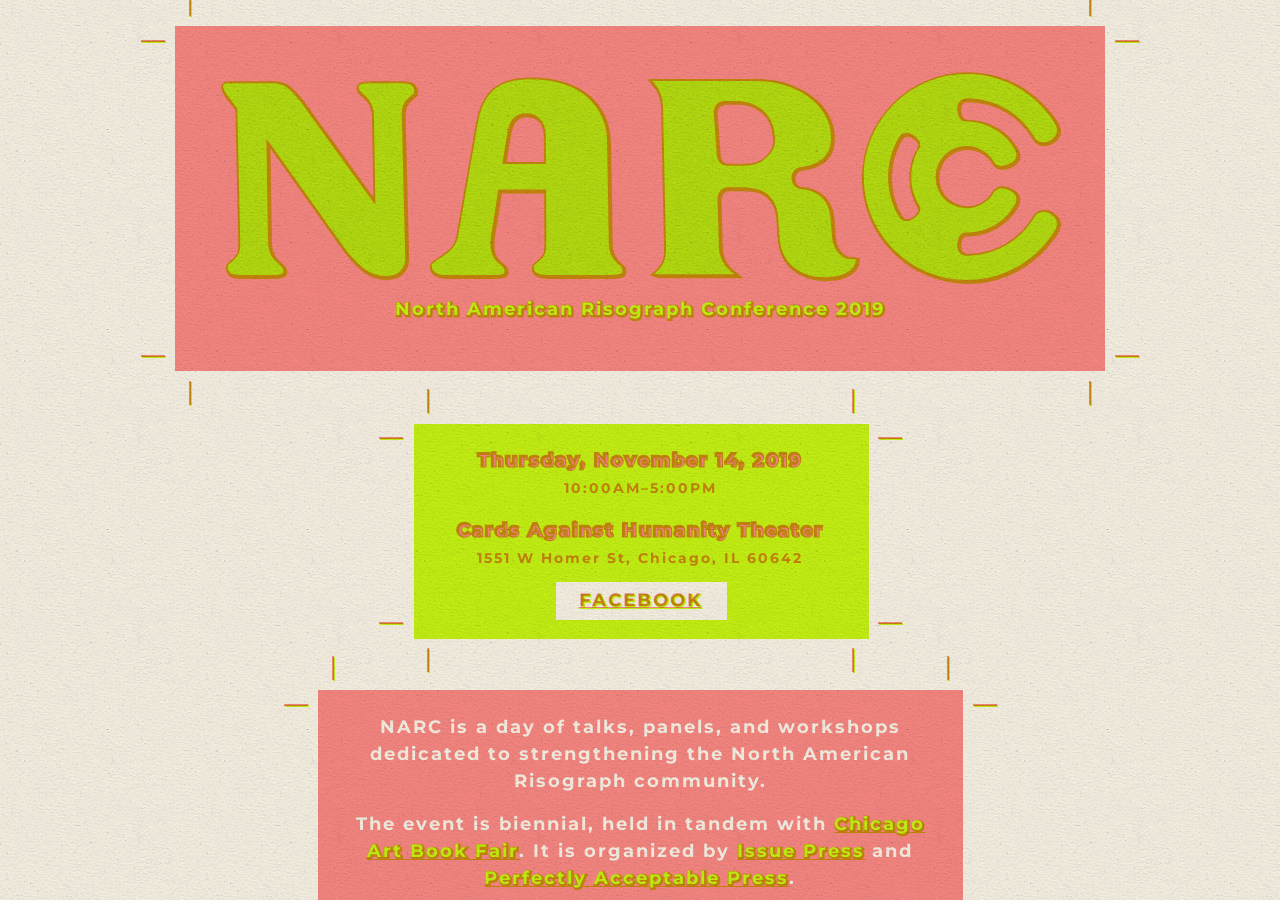
==== commit f67b303c: "schedule fixes" ====
--- a/2019/index.html
+++ b/2019/index.html
@@ -651,79 +651,79 @@
               <div >
                 10:00 AM – 10:15 AM
                 <h3 class="font-weight-bold"> Opening Remarks </h3>
-                <a href="#matt">Matt Davis</a> & <a href="#george">George Wietor</a>
+                <a class="text-coral" href="#matt">Matt Davis</a> & <a class="text-coral" href="#george">George Wietor</a>
               </div>
               
               <div>
                 10:15 AM – 10:45 AM
                 <h3 class="font-weight-bold"> Flatlands Press </h3>
-                <a href="#eric">Eric Von Haynes</a>
+                <a class="text-coral" href="#eric">Eric Von Haynes</a>
               </div>
 
               <div>
                 10:45 AM – 11:15 AM
                 <h3 class="font-weight-bold"> Diskette Press </h3>
-                <a href="#carta">Carta Monir</a>
+                <a class="text-coral" href="#carta">Carta Monir</a>
               </div>
              
               <div>
                 11:15 AM – 11:45 AM
                 <h3 class="font-weight-bold"> Martian Press </h3>
-                <a href="#carta">Carta Monir</a>
+                <a class="text-coral" href="#carta">Carta Monir</a>
               </div>
              
               <div>
                 11:45 AM – 12:15 AM
                 <h3 class="font-weight-bold"> Shelf Shelf </h3>
-                <a href="#lucas">Lucas Reif</a>
+                <a class="text-coral" href="#lucas">Lucas Reif</a>
               </div>
 
               <div>
                 12:15 AM – 1:30 PM
-                <h3 class="font-weight-bold"> – LUNCH BREAK – </h3>
+                <h3 class="text-coral font-weight-bold"> – LUNCH BREAK – </h3>
               </div>
 
               <div>
                 1:30 PM – 2:00 PM
                 <h3 class="font-weight-bold"> WORKSHOP </h3>
                 PDF Workflows for <span class="no-wrap">Risograph Printing</span><br/>
-                <a href="#george">George Wietor</a>
+                <a class="text-coral" href="#george">George Wietor</a>
               </div>
               
               <div>
                 2:00 PM – 2:30 PM
                 <h3 class="font-weight-bold"> Mega Press / <span class="no-wrap">SVA RisoLab</span> </h3>
-                <a href="#pan">Panayiotis Terzis</a>
+                <a class="text-coral" href="#pan">Panayiotis Terzis</a>
               </div>
               
               <div>
                 2:30 PM – 3:00 PM
                 <h3 class="font-weight-bold"> Endless Editions / <span class="no-wrap">Robert Blackburn</span> <span class="no-wrap">Printmaking Workshop</span> </h3>
-                <a href="#pj">Paul John</a>
+                <a class="text-coral" href="#pj">Paul John</a>
               </div>
 
               <div>
                 3:00 PM – 3:30 PM
                 <h3 class="font-weight-bold"> Space Cow Press </h3>
-                <a href="georgy">Georgy Eleav</a>
+                <a class="text-coral" href="georgy">Georgy Eleav</a>
               </div>
 
               <div>
                 3:30 PM – 4:00 PM
                 <h3 class="font-weight-bold"> Hverdag Books / <span class="no-wrap">Norsk Risoforening</span> </h3>
-                <a href="jessica">Jessica Williams-Holmberg</a>
+                <a class="text-coral" href="jessica">Jessica Williams-Holmberg</a>
               </div>
 
               <div>
                 4:00 PM – 4:50 PM
                 <h3 class="font-weight-bold"> DISCUSSION </h3>
-                Moderator: <a href="#pj">Paul John</a>
+                Moderator: <a class="text-coral" href="#pj">Paul John</a>
               </div>
 
               <div >
                 4:50 PM – 5:00 PM
                 <h3 class="font-weight-bold"> Closing Remarks </h3>
-                <a href="#matt">Matt Davis</a> & <a href="#george">George Wietor</a>
+                <a class="text-coral" href="#matt">Matt Davis</a> & <a class="text-coral" href="#george">George Wietor</a>
               </div>
 
 
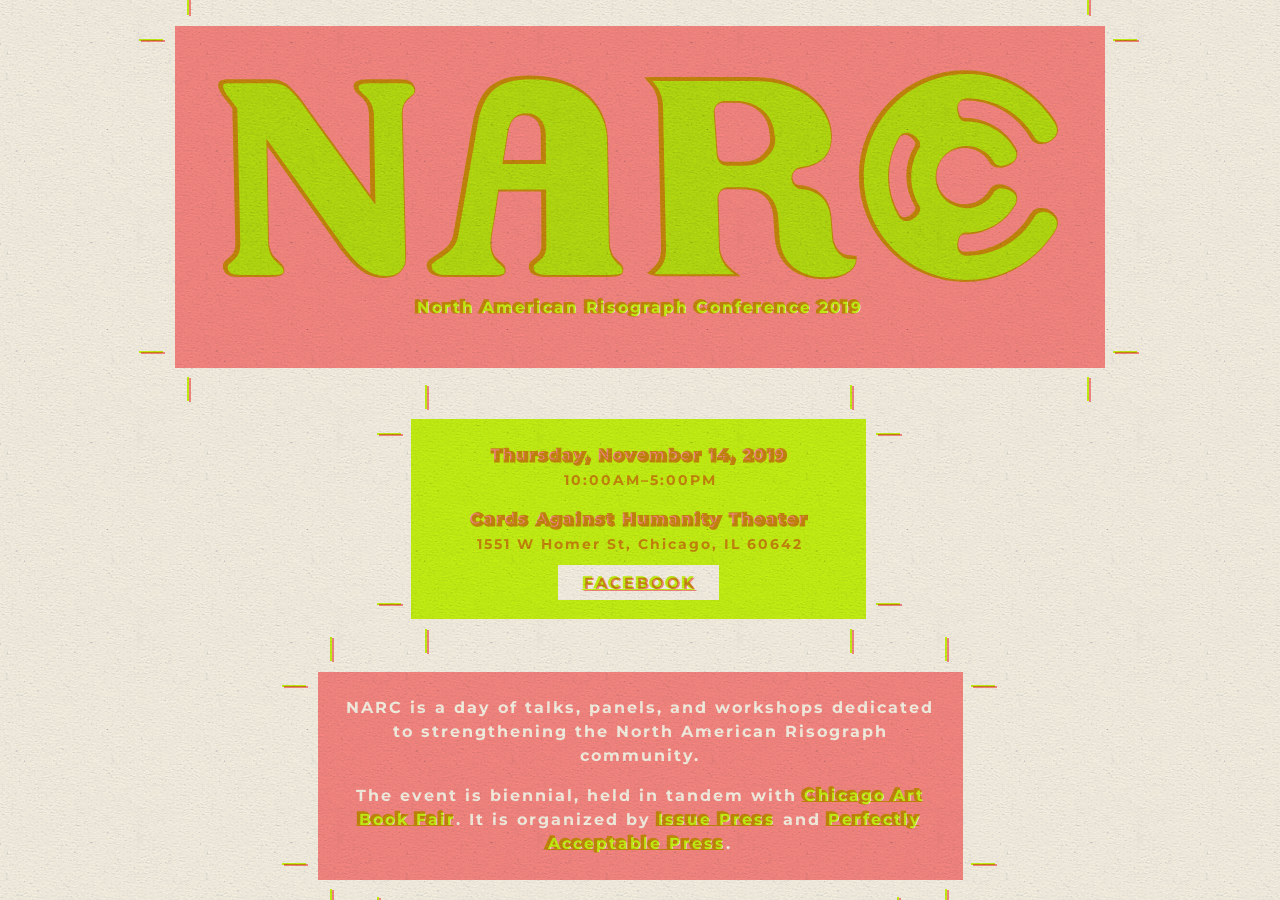
==== commit 29add541: "mobile fixes?" ====
--- a/2019/index.html
+++ b/2019/index.html
@@ -223,7 +223,7 @@
 
               <div>
                 2:30 PM – 3:00 PM
-                <h3 class="text-yellow font-weight-bold"> Endless Editions / <span class="no-wrap">Robert Blackburn</span> <span class="no-wrap">Printmaking Workshop</span> </h3>
+                <h3 class="text-yellow font-weight-bold"> Endless Editions / <span class="no-wrap">Robert Blackburn</span> Printmaking Workshop </h3>
                 <a class="text-white" href="#pj">Paul John</a>
               </div>
 
@@ -698,7 +698,7 @@
               
               <div>
                 2:30 PM – 3:00 PM
-                <h3 class="font-weight-bold"> Endless Editions / <span class="no-wrap">Robert Blackburn</span> <span class="no-wrap">Printmaking Workshop</span> </h3>
+                <h3 class="font-weight-bold"> Endless Editions / <span class="no-wrap">Robert Blackburn</span> Printmaking Workshop </h3>
                 <a class="text-coral" href="#pj">Paul John</a>
               </div>
 
--- a/2019/css/narc.css
+++ b/2019/css/narc.css
@@ -1,12 +1,14 @@
 
 html {
+}
+
+body { 
+	font-size: 16px; 
 }
 
 .background {
 	background-color: rgba(255,248,230,1);
 	background-image: url('../images/beige-paper.png');
-	font-size: 18px;
-	/*padding: 2rem;*/
 	font-family: 'Montserrat', sans-serif;
 	display: block;
 	position: absolute;
@@ -30,6 +32,13 @@
 .underline,
 .box a {
 	text-decoration: underline;
+}
+
+.layer.coral .box a:hover,
+.layer.yellow .box a:hover,
+.box a:hover {
+	text-decoration: none;
+	color: #fffff;
 }
 
 .layer {
@@ -39,6 +48,7 @@
 	top: 0;
 	width: 100%;
 	mix-blend-mode:multiply;
+	transform: translateZ(0);
 }
 
 .layer.yellow {
@@ -211,6 +221,7 @@
   left: -24px; right: -24px;
   top: 24px; bottom: 24px;
   border-width: 2px 0;
+  display: none;
 }
 
 svg {
@@ -228,3 +239,11 @@
 span.no-wrap {
 	white-space: nowrap;
 }
+
+@media (min-width: 576px) { 
+	.box:after,
+	.layer.coral .box:after,
+	.layer.yellow .box:after {
+		display: block;
+	}
+}
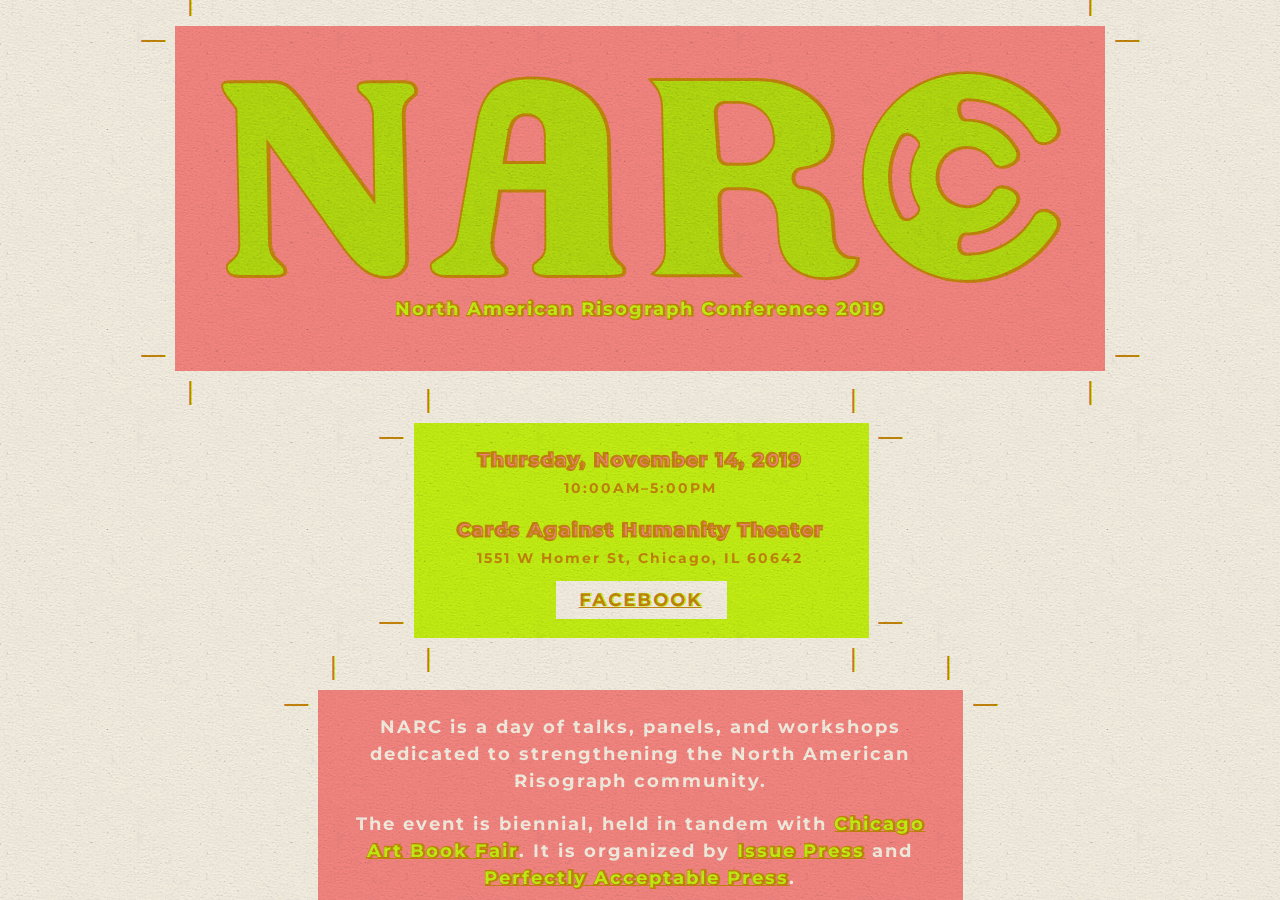
==== commit 588594cc: "add the svg flag" ====
--- a/2019/index.html
+++ b/2019/index.html
@@ -503,7 +503,7 @@
 
           <a name="about"></a>
           <div class="row">
-            <div class="box text-white col-12 col-md-6">
+            <div class="box text-white col-12 col-md-8">
               <div class="inside">
                 <h2 class="text-yellow font-weight-bold">ABOUT</h2>
                 
@@ -517,6 +517,33 @@
                 <p>
                   2019 logo by <a class="text-white" href="https://www.instagram.com/fealtyonline/">Jim O'Boyle</a>. Thanks, Jim! 
                 </p>
+                <div class="text-stroke col-6 flag">
+                <svg version="1.1" id="Layer_1" xmlns="http://www.w3.org/2000/svg" xmlns:xlink="http://www.w3.org/1999/xlink" x="0px" y="0px"
+                     viewBox="0 0 144 133.49" style="enable-background:new 0 0 144 133.49;" xml:space="preserve">
+                    <g>
+                      <path d="M69.07,51.09c-0.57-0.79-1.04-1.66-1.39-2.58c-0.35-0.92-0.57-1.88-0.67-2.85c-0.11-1.11-0.06-2.23,0.15-3.31
+                        c0.02-0.5-0.22-1.37-1.92-1.85c-0.62-0.17-1.16-0.17-1.6-0.01c-0.82,0.31-1.09,1.13-1.13,1.28c-0.5,2.82-0.22,5.73,0.8,8.42
+                        c1.02,2.68,2.75,5.04,5,6.81c0.13,0.08,0.87,0.51,1.69,0.2c0.44-0.17,0.84-0.53,1.19-1.07c0.95-1.49,0.55-2.3,0.21-2.66
+                        C70.5,52.79,69.72,51.99,69.07,51.09z"/>
+                      <path d="M106.92,9.66c-33.51,6.41-52.69,11.68-84.77,20.6C32.37,52.4,38.52,64.21,47.68,84.54C77.95,73.96,96.82,68,131.28,59.95
+                        C122.79,39.97,116.78,28.97,106.92,9.66z M97.18,53.03C94.9,58.11,90.79,62,85.59,63.98c-10.73,4.09-22.8-1.32-26.89-12.05
+                        c-4.09-10.73,1.32-22.8,12.05-26.89c5.2-1.98,10.86-1.82,15.94,0.46c1.66,0.74,3.95,2.15,4.63,2.85c0.87,0.89,0.91,1.95,0.11,3.07
+                        c-0.33,0.47-0.76,0.81-1.24,0.99c-0.69,0.26-1.43,0.17-1.99-0.26l0,0l0,0c-0.89-0.72-1.87-1.35-2.91-1.87
+                        c-0.23-0.12-0.42-0.21-0.6-0.29c-1.28-0.58-2.63-0.98-4.01-1.2c-2.73-0.44-5.56-0.14-8.17,0.85c-0.06,0.02-0.11,0.04-0.17,0.07
+                        c-0.03,0.01-0.06,0.03-0.1,0.04c-0.5,0.3-1.52,1.16-0.62,2.89c0.92,1.78,1.96,1.61,2.36,1.46c0.01-0.01,0.03-0.01,0.04-0.01
+                        c0.05-0.02,0.09-0.04,0.14-0.06c3.74-1.42,7.98-0.75,11.08,1.76c0.01,0.01,0.02,0.01,0.02,0.02c0.03,0.03,0.06,0.05,0.1,0.08
+                        l0.01,0l0.07,0.06c0.31,0.29,1.23,1.34,0.13,2.66c-0.53,0.64-1.07,1.07-1.6,1.27c-0.65,0.25-1.28,0.15-1.81-0.27
+                        c-1.74-1.4-4.14-1.77-6.27-0.96c-1.02,0.39-1.92,1.04-2.6,1.88c-1.07,1.31-1.56,2.95-1.38,4.63c0.05,0.53,0.18,1.07,0.38,1.6
+                        c0.2,0.53,0.46,1.02,0.78,1.45c0.99,1.37,2.45,2.27,4.11,2.54c1.07,0.17,2.17,0.06,3.19-0.33c2.13-0.81,3.67-2.68,4.04-4.89
+                        c0.11-0.67,0.52-1.16,1.17-1.41c0.53-0.2,1.22-0.24,2.04-0.12c1.7,0.25,1.71,1.65,1.67,2.07l-0.01,0.09l-0.01,0.01
+                        c-0.01,0.04-0.01,0.08-0.02,0.12c0,0.01,0,0.02-0.01,0.03c-0.64,3.93-3.36,7.26-7.1,8.68c-0.04,0.02-0.08,0.03-0.13,0.05
+                        l-0.01,0.01l-0.05,0.02c-0.4,0.15-1.29,0.72-0.79,2.66c0.49,1.89,1.82,1.86,2.39,1.74c0.03-0.01,0.07-0.02,0.1-0.03
+                        c0.06-0.02,0.11-0.04,0.17-0.06c2.62-1,4.92-2.66,6.67-4.8c0.88-1.08,1.62-2.28,2.19-3.56c0.08-0.17,0.16-0.37,0.25-0.62
+                        c0.43-1.08,0.74-2.2,0.93-3.33l0-0.01l0-0.01c0.14-0.69,0.63-1.26,1.32-1.52c0.48-0.18,1.02-0.21,1.59-0.08
+                        c1.34,0.3,2.02,1.12,1.96,2.37C98.69,48.8,97.92,51.38,97.18,53.03z"/>
+                    </g>
+                  </svg>
+                </div>
 
               </div>
             </div>
@@ -963,7 +990,7 @@
           </div>
 
           <div class="row">
-            <div class="box bg-paper text-coral col-12 col-md-6">
+            <div class="about box bg-paper text-coral col-12 col-md-8">
               <div class="inside">
 
               <h2 class="text-coral font-weight-bold">ABOUT</h2>
@@ -979,6 +1006,39 @@
                 <p>
                   2019 logo by <span class="underline">Jim O'Boyle</span>. Thanks, Jim! 
                 </p>
+
+                <div class="col-6 flag">
+                  <svg version="1.1" id="Layer_1" xmlns="http://www.w3.org/2000/svg" xmlns:xlink="http://www.w3.org/1999/xlink" x="0px" y="0px"
+                       viewBox="0 0 144 133.49" style="enable-background:new 0 0 144 133.49;" xml:space="preserve">
+                    <g>
+                      <path d="M144,66.47l-2.17-5.08C127,26.66,113.43,2.59,113.3,2.35l-1.59-2.8l-3.17,0.56c-36.22,6.38-76.3,17.7-90.58,21.88
+                        c-0.5-0.98-1-1.96-1.52-2.94c1.14-1.79,1.57-4.03,0.99-6.22c-0.97-3.64-3.97-6.53-7.83-6.8C6.43,5.8,3.32,7.26,1.5,9.89
+                        c-0.09,0.13-0.17,0.26-0.24,0.38c-0.44,0.6-0.79,1.27-1,2c-0.27,0.91-0.32,1.84-0.2,2.74c0.05,1.37,0.4,2.73,1.06,3.93
+                        c1.35,2.49,4.02,4.14,6.77,4.23c2.08,4.18,4.13,8.47,6.15,12.73c2.17,4.56,4.31,9.14,6.44,13.72c4.25,9.18,8.4,18.4,12.5,27.65
+                        c4.08,9.26,8.17,18.52,12.16,27.82l11.88,27.95l9.86-4.13l-5.92-14.05l-6.06-13.99l-3.52-7.99c41.09-15.17,86.76-25.15,87.23-25.25
+                        L144,66.47z M47.68,84.54c-1.71-3.85-3.45-7.69-5.21-11.52c-4.24-9.24-8.54-18.46-12.94-27.64c-2.43-5.06-4.87-10.09-7.38-15.11
+                        C37,25.95,73.26,15.82,106.92,9.66c3.69,6.79,13.49,25.36,24.37,50.29C117.78,63.11,81.18,72.12,47.68,84.54z"/>
+                      <path d="M72.24,29.74c0.03-0.01,0.06-0.03,0.1-0.04c0.06-0.02,0.11-0.05,0.17-0.07c2.62-1,5.44-1.29,8.17-0.85
+                        c1.37,0.22,2.72,0.63,4.01,1.2c0.17,0.08,0.36,0.17,0.6,0.29c1.05,0.52,2.02,1.15,2.91,1.87l0,0l0,0c0.56,0.42,1.31,0.52,1.99,0.26
+                        c0.48-0.18,0.9-0.53,1.24-0.99c0.8-1.12,0.76-2.18-0.11-3.07c-0.68-0.7-2.97-2.11-4.63-2.85c-5.08-2.28-10.74-2.44-15.94-0.46
+                        C60.02,29.13,54.61,41.19,58.7,51.93c4.09,10.73,16.15,16.14,26.89,12.05c5.2-1.98,9.32-5.87,11.59-10.95
+                        c0.74-1.65,1.51-4.23,1.56-5.21c0.06-1.24-0.62-2.06-1.96-2.37c-0.56-0.13-1.11-0.1-1.59,0.08c-0.69,0.26-1.18,0.83-1.32,1.52
+                        l0,0.01l0,0.01c-0.19,1.13-0.5,2.25-0.93,3.33c-0.1,0.25-0.18,0.45-0.25,0.62c-0.58,1.28-1.31,2.48-2.19,3.56
+                        c-1.75,2.14-4.05,3.81-6.67,4.8c-0.06,0.02-0.11,0.04-0.17,0.06c-0.03,0.01-0.07,0.02-0.1,0.03c-0.57,0.11-1.9,0.14-2.39-1.74
+                        c-0.5-1.94,0.38-2.51,0.79-2.66l0.05-0.02l0.01-0.01c0.04-0.02,0.08-0.03,0.13-0.05c3.74-1.42,6.46-4.75,7.1-8.68
+                        c0-0.01,0-0.02,0.01-0.03c0.01-0.04,0.01-0.08,0.02-0.12l0.01-0.01l0.01-0.09c0.04-0.42,0.02-1.82-1.67-2.07
+                        c-0.82-0.12-1.51-0.08-2.04,0.12c-0.65,0.25-1.06,0.74-1.17,1.41c-0.37,2.2-1.92,4.08-4.04,4.89c-1.02,0.39-2.12,0.5-3.19,0.33
+                        c-1.67-0.27-3.13-1.17-4.11-2.54c-0.31-0.44-0.58-0.92-0.78-1.45c-0.2-0.53-0.33-1.07-0.38-1.6c-0.17-1.68,0.32-3.32,1.38-4.63
+                        c0.68-0.84,1.58-1.49,2.6-1.88c2.13-0.81,4.53-0.44,6.27,0.96c0.53,0.43,1.16,0.52,1.81,0.27c0.53-0.2,1.07-0.63,1.6-1.27
+                        c1.1-1.32,0.18-2.37-0.13-2.66l-0.07-0.06l-0.01,0c-0.03-0.03-0.06-0.06-0.1-0.08c-0.01-0.01-0.01-0.01-0.02-0.02
+                        c-3.1-2.51-7.34-3.18-11.08-1.76c-0.05,0.02-0.1,0.04-0.14,0.06c-0.01,0-0.03,0.01-0.04,0.01c-0.4,0.15-1.44,0.32-2.36-1.46
+                        C70.72,30.9,71.74,30.04,72.24,29.74z M69.07,51.09c0.65,0.91,1.43,1.71,2.32,2.38c0.34,0.36,0.75,1.17-0.21,2.66
+                        c-0.35,0.54-0.75,0.9-1.19,1.07c-0.82,0.31-1.57-0.12-1.69-0.2c-2.25-1.78-3.98-4.13-5-6.81c-1.02-2.68-1.3-5.59-0.8-8.42
+                        c0.04-0.15,0.31-0.96,1.13-1.28c0.44-0.17,0.98-0.17,1.6,0.01c1.7,0.47,1.94,1.35,1.92,1.85c-0.21,1.09-0.26,2.2-0.15,3.31
+                        c0.1,0.97,0.33,1.93,0.67,2.85C68.03,49.43,68.49,50.29,69.07,51.09z"/>
+                    </g>
+                  </svg>
+                </div>
               </div>
             </div>
           </div>
--- a/2019/css/narc.css
+++ b/2019/css/narc.css
@@ -15,6 +15,8 @@
 	overflow: scroll;
 	width: 100%;
 	height: 100%;
+	background-color: rgba(255,248,230,1);
+	background-image: url('../images/beige-paper.png');
 }
 
 
@@ -83,6 +85,10 @@
 .text-coral svg {
 	/*	fill: rgba(255,142,145,1); */
 	fill: #FFFFFF;
+}
+
+.about.text-coral  svg {
+	fill: rgba(255,142,145,1);
 }
 
 .text-paper {
@@ -224,6 +230,10 @@
   display: none;
 }
 
+.flag {
+	margin: 3rem auto 2rem auto;
+}
+
 svg {
 	overflow: visible !important;
 }
@@ -247,3 +257,7 @@
 		display: block;
 	}
 }
+
+@media (min-width: 768px) { 
+	body {font-size: 18px;}
+ }
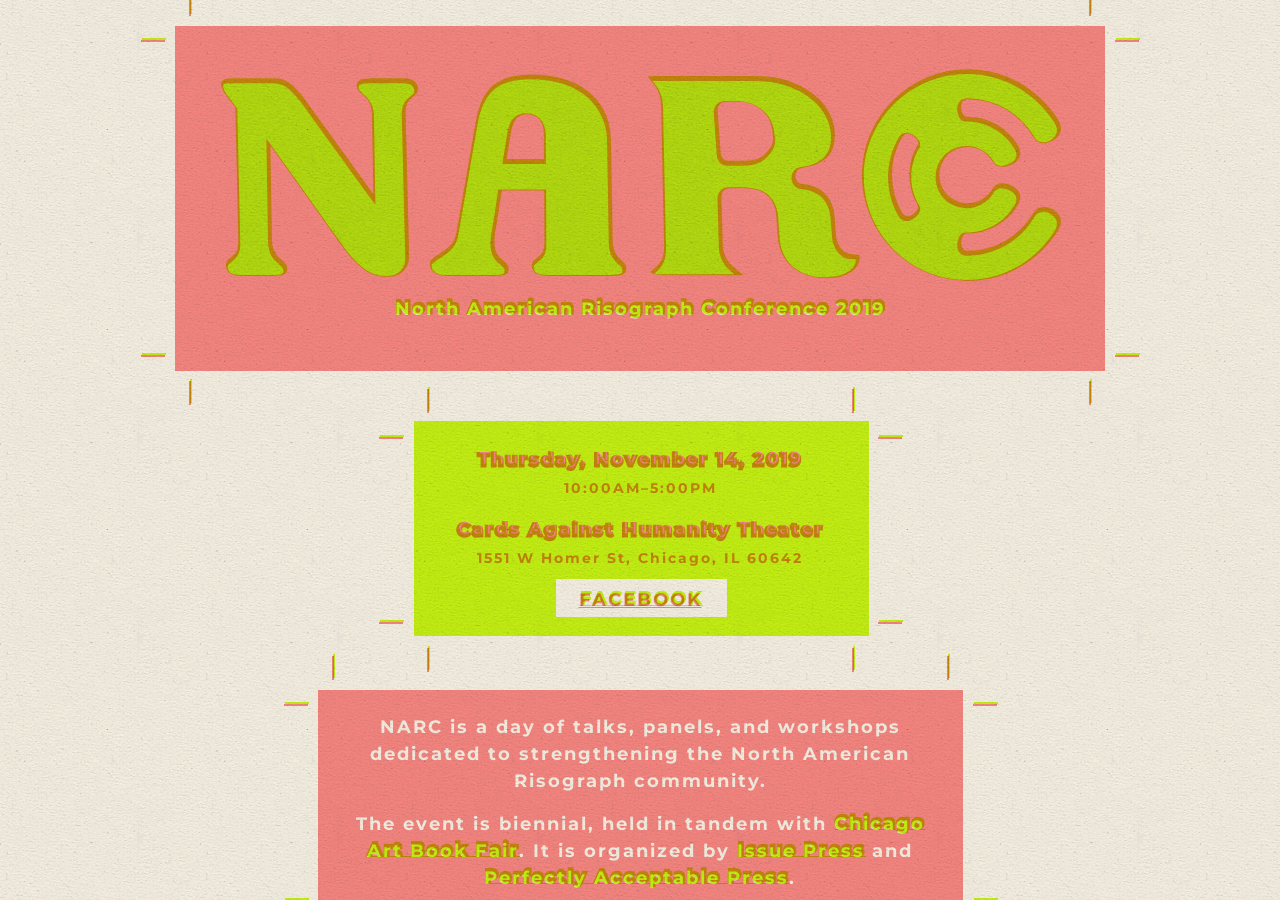
==== commit d42c0883: "fixing missing anchor #s" ====
--- a/2019/index.html
+++ b/2019/index.html
@@ -230,13 +230,13 @@
               <div>
                 3:00 PM – 3:30 PM
                 <h3 class="text-yellow font-weight-bold"> Space Cow Press </h3>
-                <a class="text-white" href="georgy">Georgy Eleav</a>
+                <a class="text-white" href="#georgy">Georgy Eleav</a>
               </div>
 
               <div>
                 3:30 PM – 4:00 PM
                 <h3 class="text-yellow font-weight-bold"> Hverdag Books / <span class="no-wrap">Norsk Risoforening</span> </h3>
-                <a class="text-white" href="jessica">Jessica Williams-Holmberg</a>
+                <a class="text-white" href="#jessica">Jessica Williams-Holmberg</a>
               </div>
 
               <div>
@@ -732,13 +732,13 @@
               <div>
                 3:00 PM – 3:30 PM
                 <h3 class="font-weight-bold"> Space Cow Press </h3>
-                <a class="text-coral" href="georgy">Georgy Eleav</a>
+                <a class="text-coral" href="#georgy">Georgy Eleav</a>
               </div>
 
               <div>
                 3:30 PM – 4:00 PM
                 <h3 class="font-weight-bold"> Hverdag Books / <span class="no-wrap">Norsk Risoforening</span> </h3>
-                <a class="text-coral" href="jessica">Jessica Williams-Holmberg</a>
+                <a class="text-coral" href="#jessica">Jessica Williams-Holmberg</a>
               </div>
 
               <div>
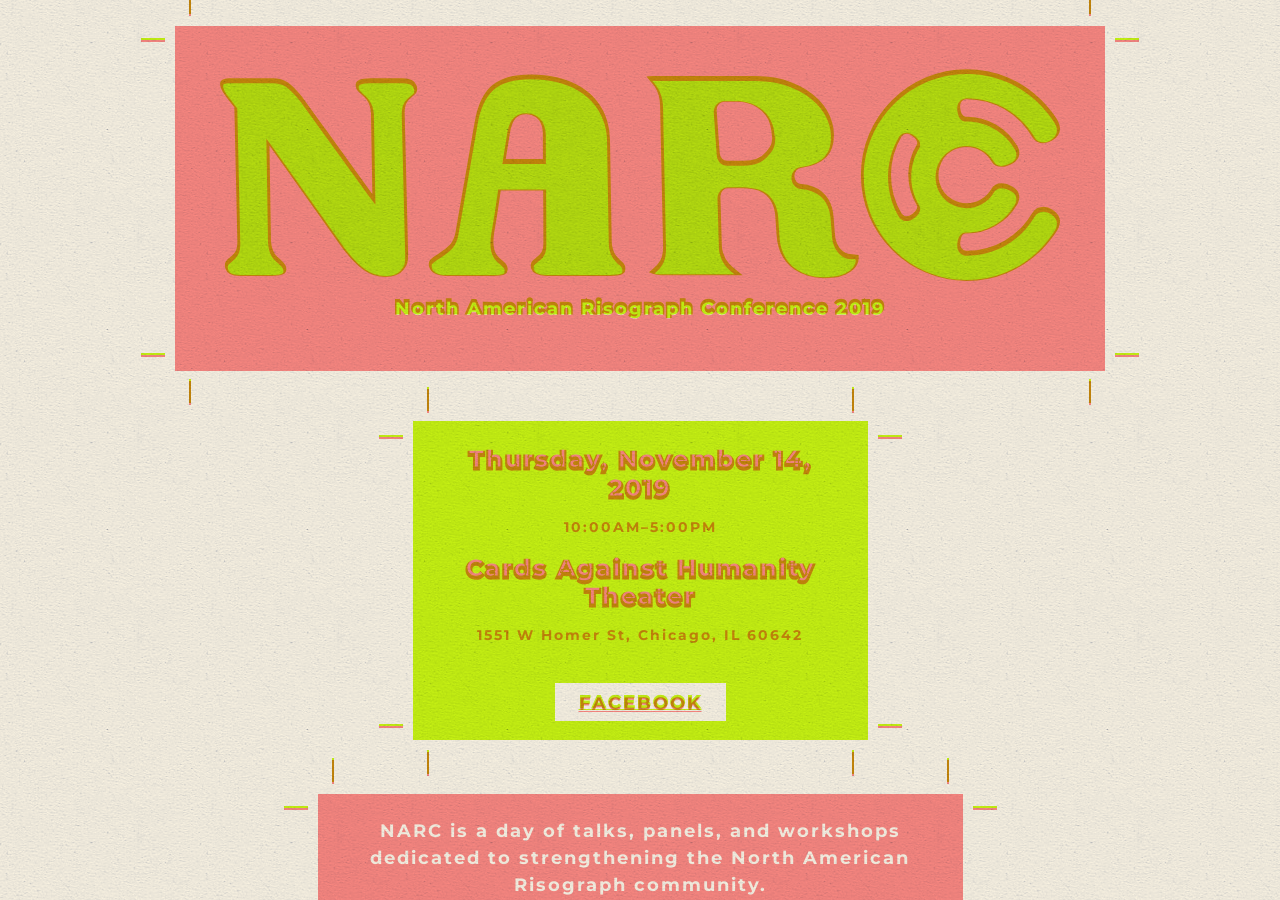
==== commit d21bc385: "when type size adjustment" ====
--- a/2019/index.html
+++ b/2019/index.html
@@ -136,17 +136,21 @@
             </div>
           </div>
 
-          <div class="row">
+          <div class="row when">
             <div class="box bg-yellow text-white text-stroke small-stroke col-12 col-md-5">
               <div class="inside">
-                <p>
-                  Thursday, <span class="no-wrap">November 14,</span> 2019<br/>
+                
+                <h3 class="font-weight-bold text-white"> Thursday, <span class="no-wrap">November 14,</span> 2019</h3>
+                <p>
                   <span class="small text-yellow">10:00AM–5:00PM</span>
                 </p>
-                <p>
-                  Cards Against Humanity Theater<br/>
+                
+
+                 <h3 class="font-weight-bold text-white">Cards Against Humanity Theater</h3>
+                <p>
                   <span class="small text-yellow">1551 W Homer St, <span class="no-wrap">Chicago, IL 60642</span></span>
                 </p>
+                <br/>
                 <p>
                   <a href="https://www.facebook.com/events/473247786643678/" class="block bg-white text-yellow py-2 px-4 mb-2">FACEBOOK</a>
                 </p>
@@ -639,17 +643,21 @@
             </div>
           </div>
 
-          <div class="row">
+          <div class="row when">
             <div class="box bg-paper text-coral col-12 col-md-5">
               <div class="inside">
-                <p class="text-stroke">
-                  Thursday, <span class="no-wrap">November 14,</span> 2019<br/>
+                <h3 class="font-weight-bold text-stroke">Thursday, <span class="no-wrap">November 14,</span> 2019</h3>
+
+
+                <p>
                   <span class="small font-weight-bold no-stroke">10:00AM–5:00PM</span>
                 </p>
-                <p class="text-stroke">
-                  Cards Against Humanity Theater<br/>
+                
+                <h3 class="font-weight-bold text-stroke">Cards Against Humanity Theater</h3>
+                <p>
                   <span class="small font-weight-bold no-stroke">1551 W Homer St, <span class="no-wrap">Chicago, IL 60642</span></span>
                 </p>
+                <br/>
                 <p>
                   <a href="https://facebook.com" class="block bg-paper text-coral py-2 px-4 mb-2">FACEBOOK</a>
                 </p>
--- a/2019/css/narc.css
+++ b/2019/css/narc.css
@@ -5,6 +5,8 @@
 body { 
 	font-size: 16px; 
 }
+
+.when h3 {font-size: 1.5rem;}
 
 .background {
 	background-color: rgba(255,248,230,1);
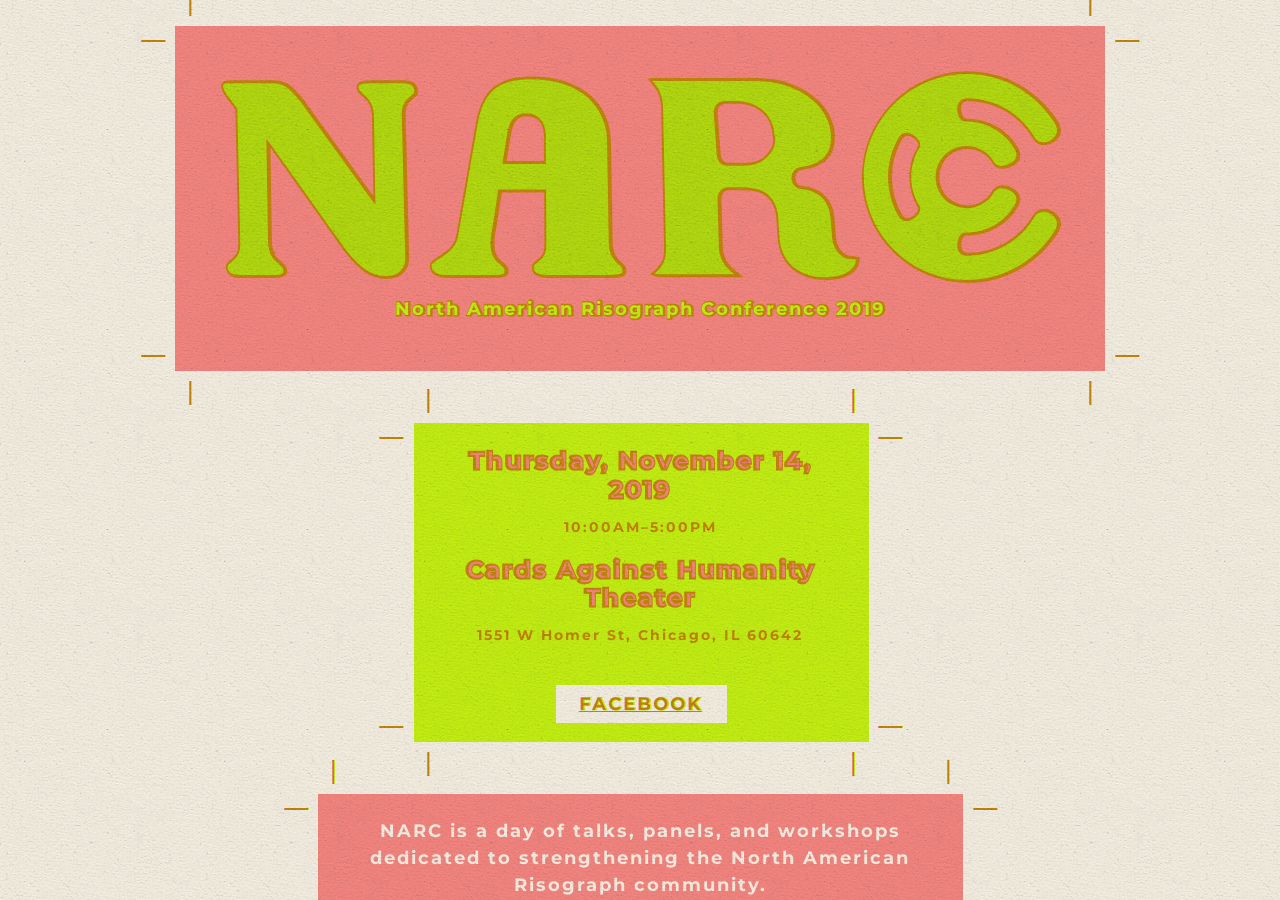
==== commit 6a8ac31e: "fix steph’s schedule name/link" ====
--- a/2019/index.html
+++ b/2019/index.html
@@ -198,7 +198,7 @@
               <div>
                 11:15 AM – 11:45 AM
                 <h3 class="text-yellow font-weight-bold"> Martian Press </h3>
-                <a class="text-white" href="#carta">Carta Monir</a>
+                <a class="text-white" href="#steph">Stephanie Lane Gage</a>
               </div>
              
               <div>
@@ -704,7 +704,7 @@
               <div>
                 11:15 AM – 11:45 AM
                 <h3 class="font-weight-bold"> Martian Press </h3>
-                <a class="text-coral" href="#carta">Carta Monir</a>
+                <a class="text-coral" href="#steph">Stephanie Lane Gage</a>
               </div>
              
               <div>
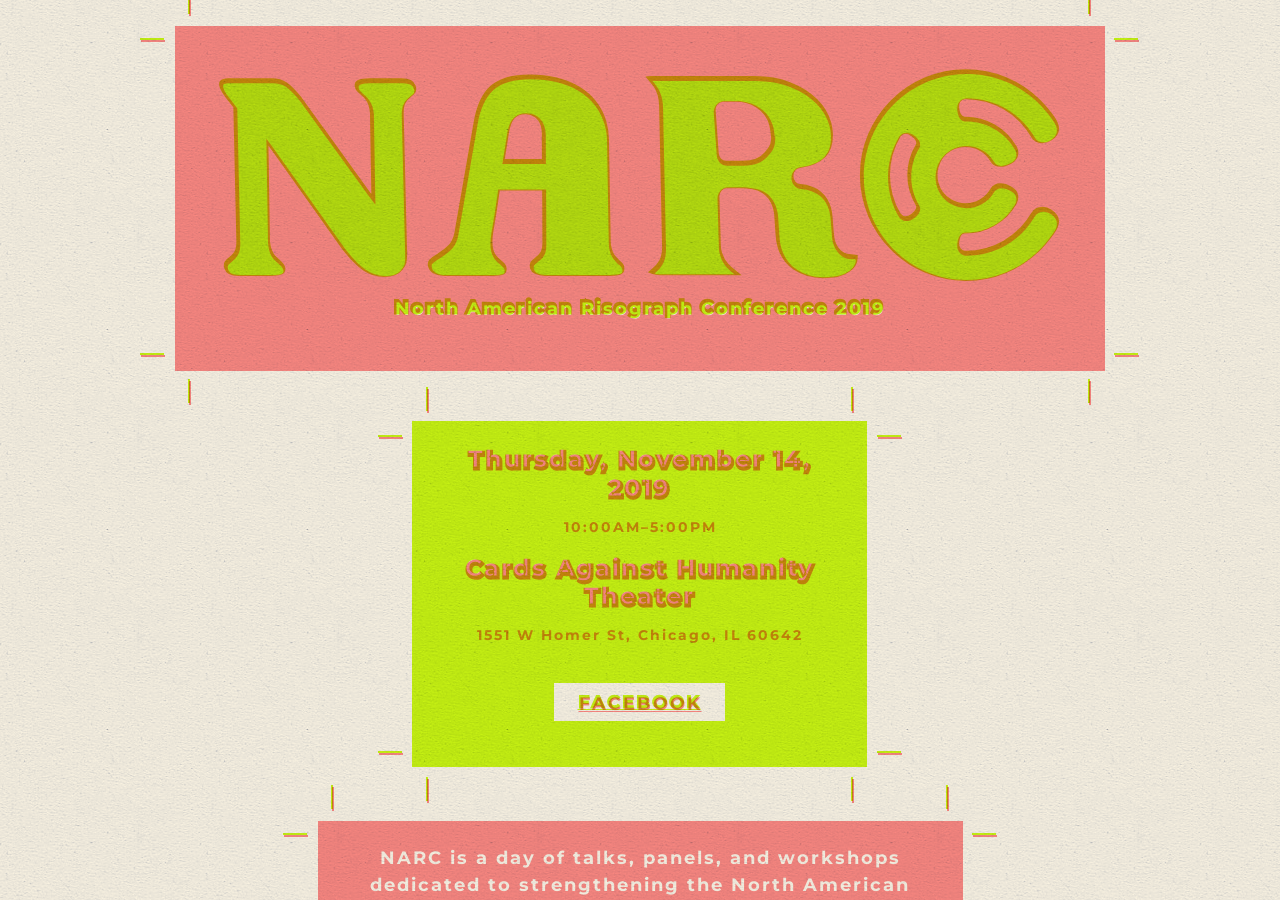
==== commit df90361a: "add space below facebook event link" ====
--- a/2019/index.html
+++ b/2019/index.html
@@ -154,6 +154,7 @@
                 <p>
                   <a href="https://www.facebook.com/events/473247786643678/" class="block bg-white text-yellow py-2 px-4 mb-2">FACEBOOK</a>
                 </p>
+                <br/>
               </div>
             </div>
           </div>
@@ -661,6 +662,7 @@
                 <p>
                   <a href="https://facebook.com" class="block bg-paper text-coral py-2 px-4 mb-2">FACEBOOK</a>
                 </p>
+                <br/>
               </div>
             </div>
           </div>
